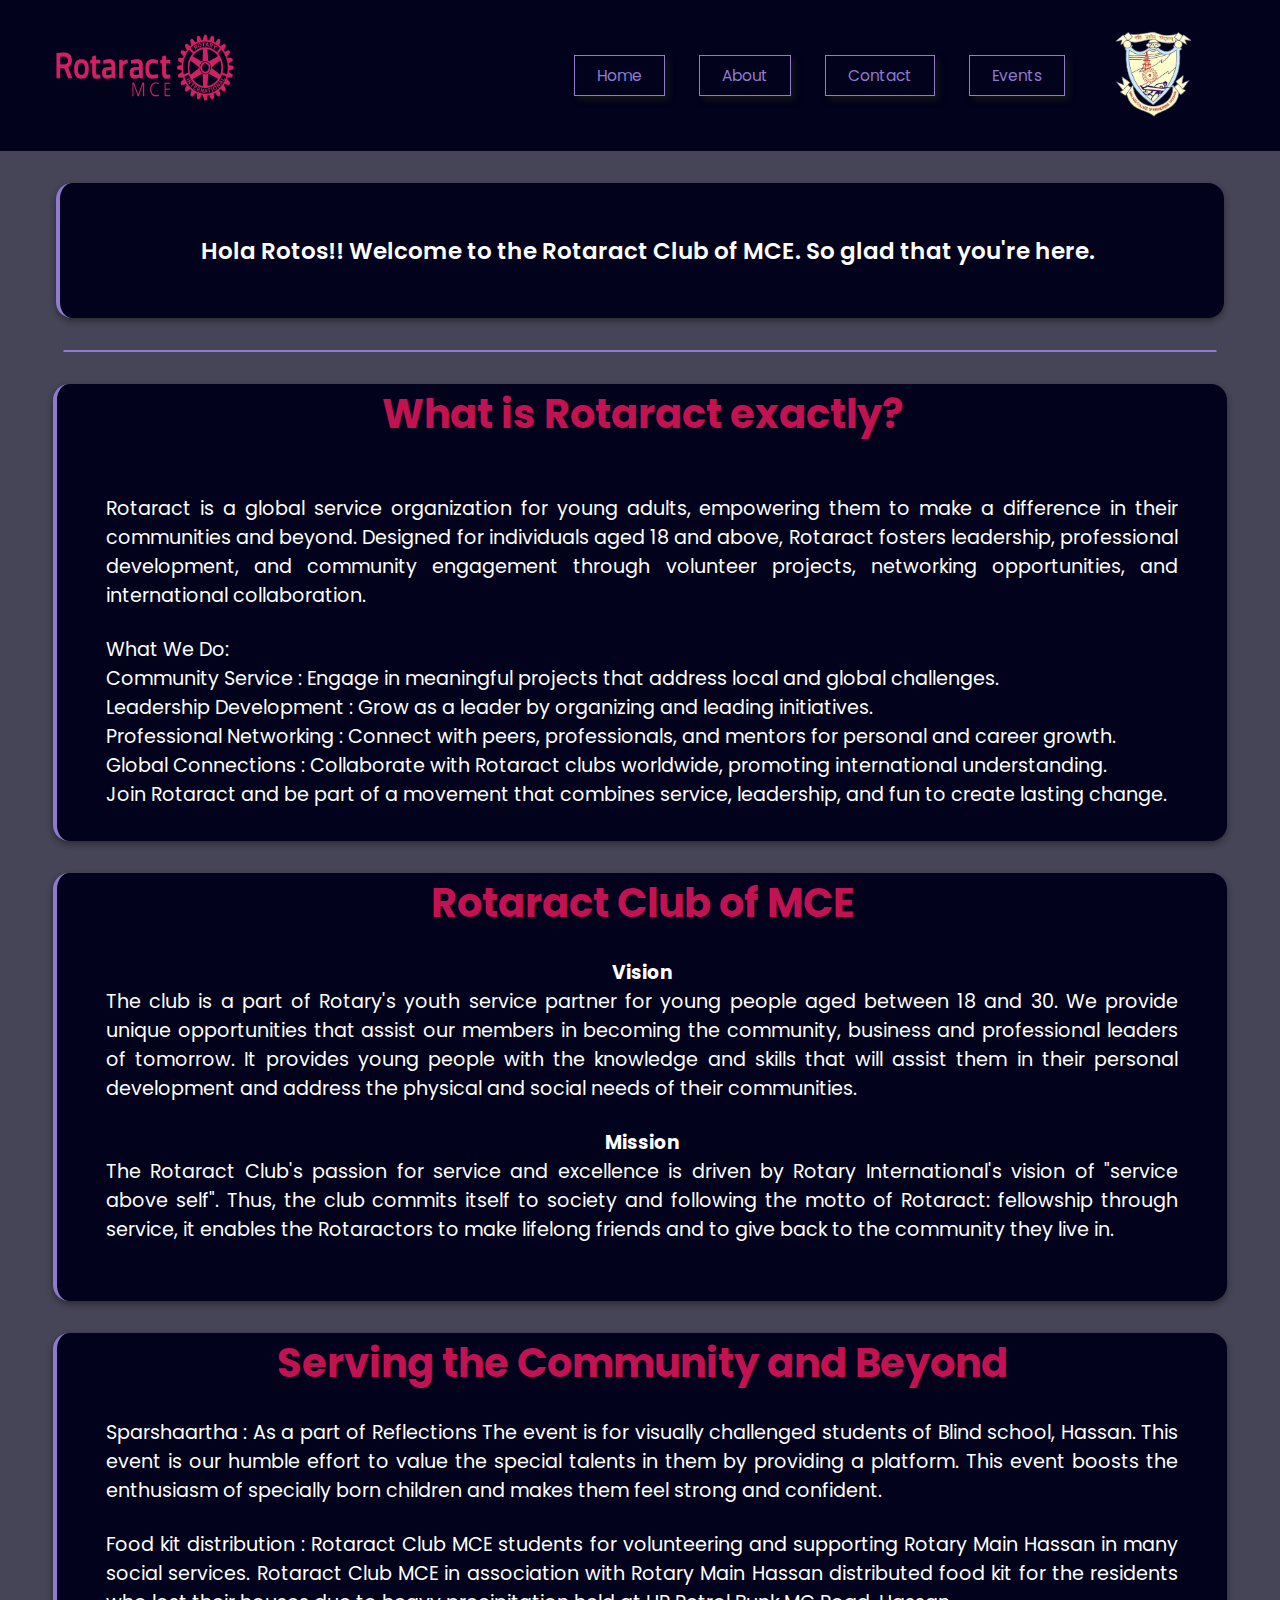
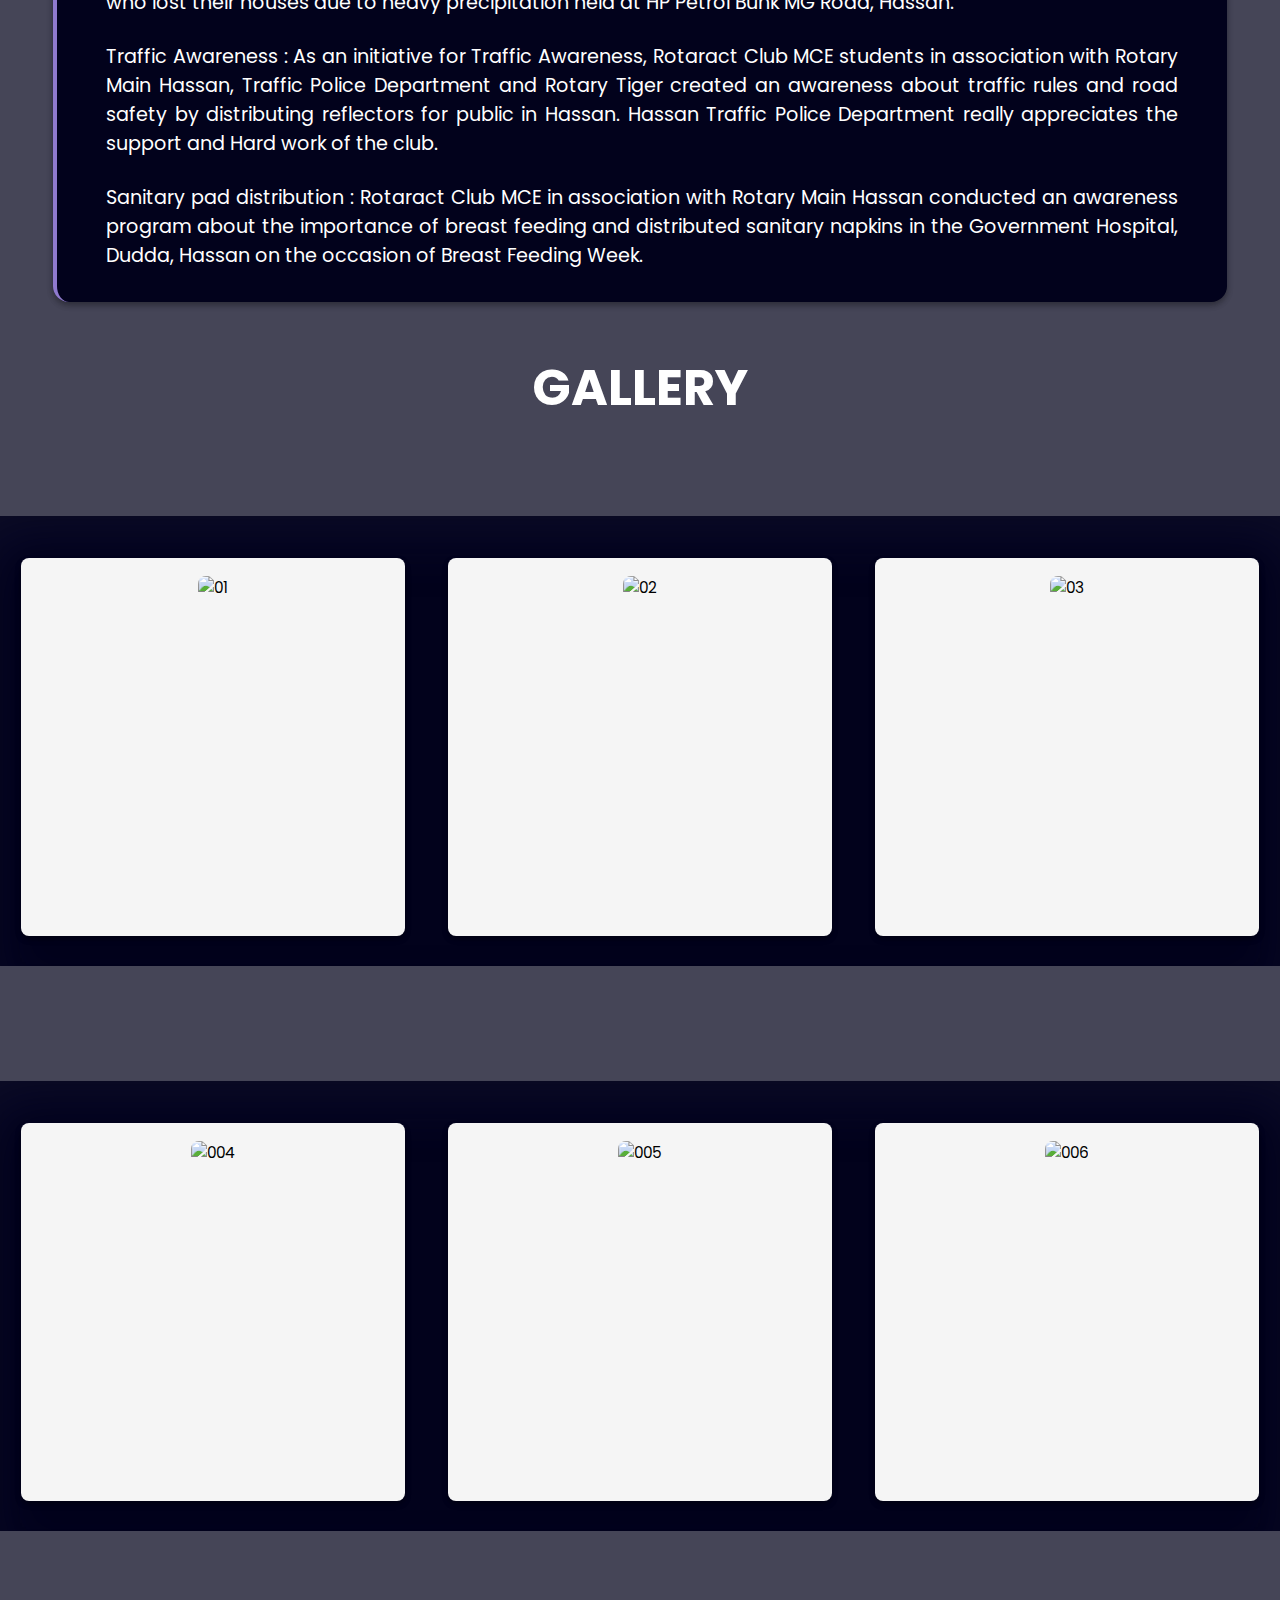
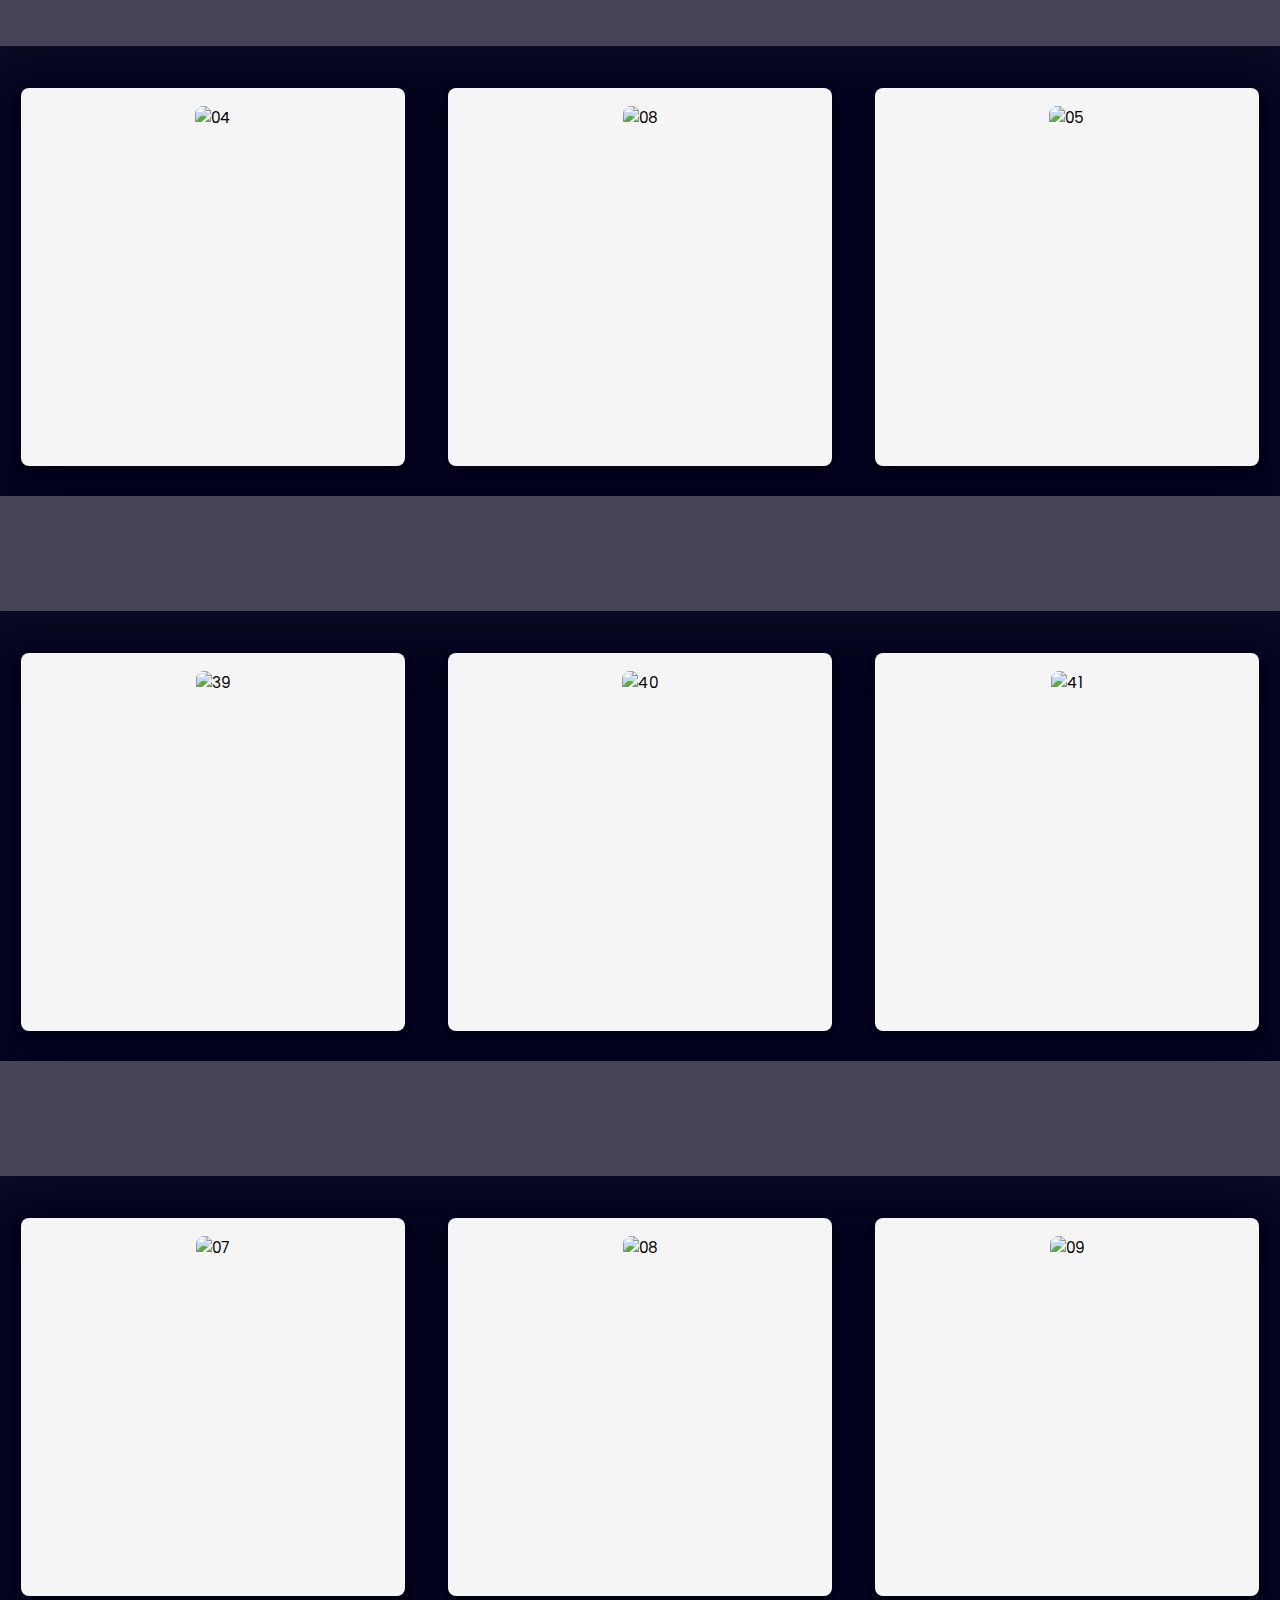
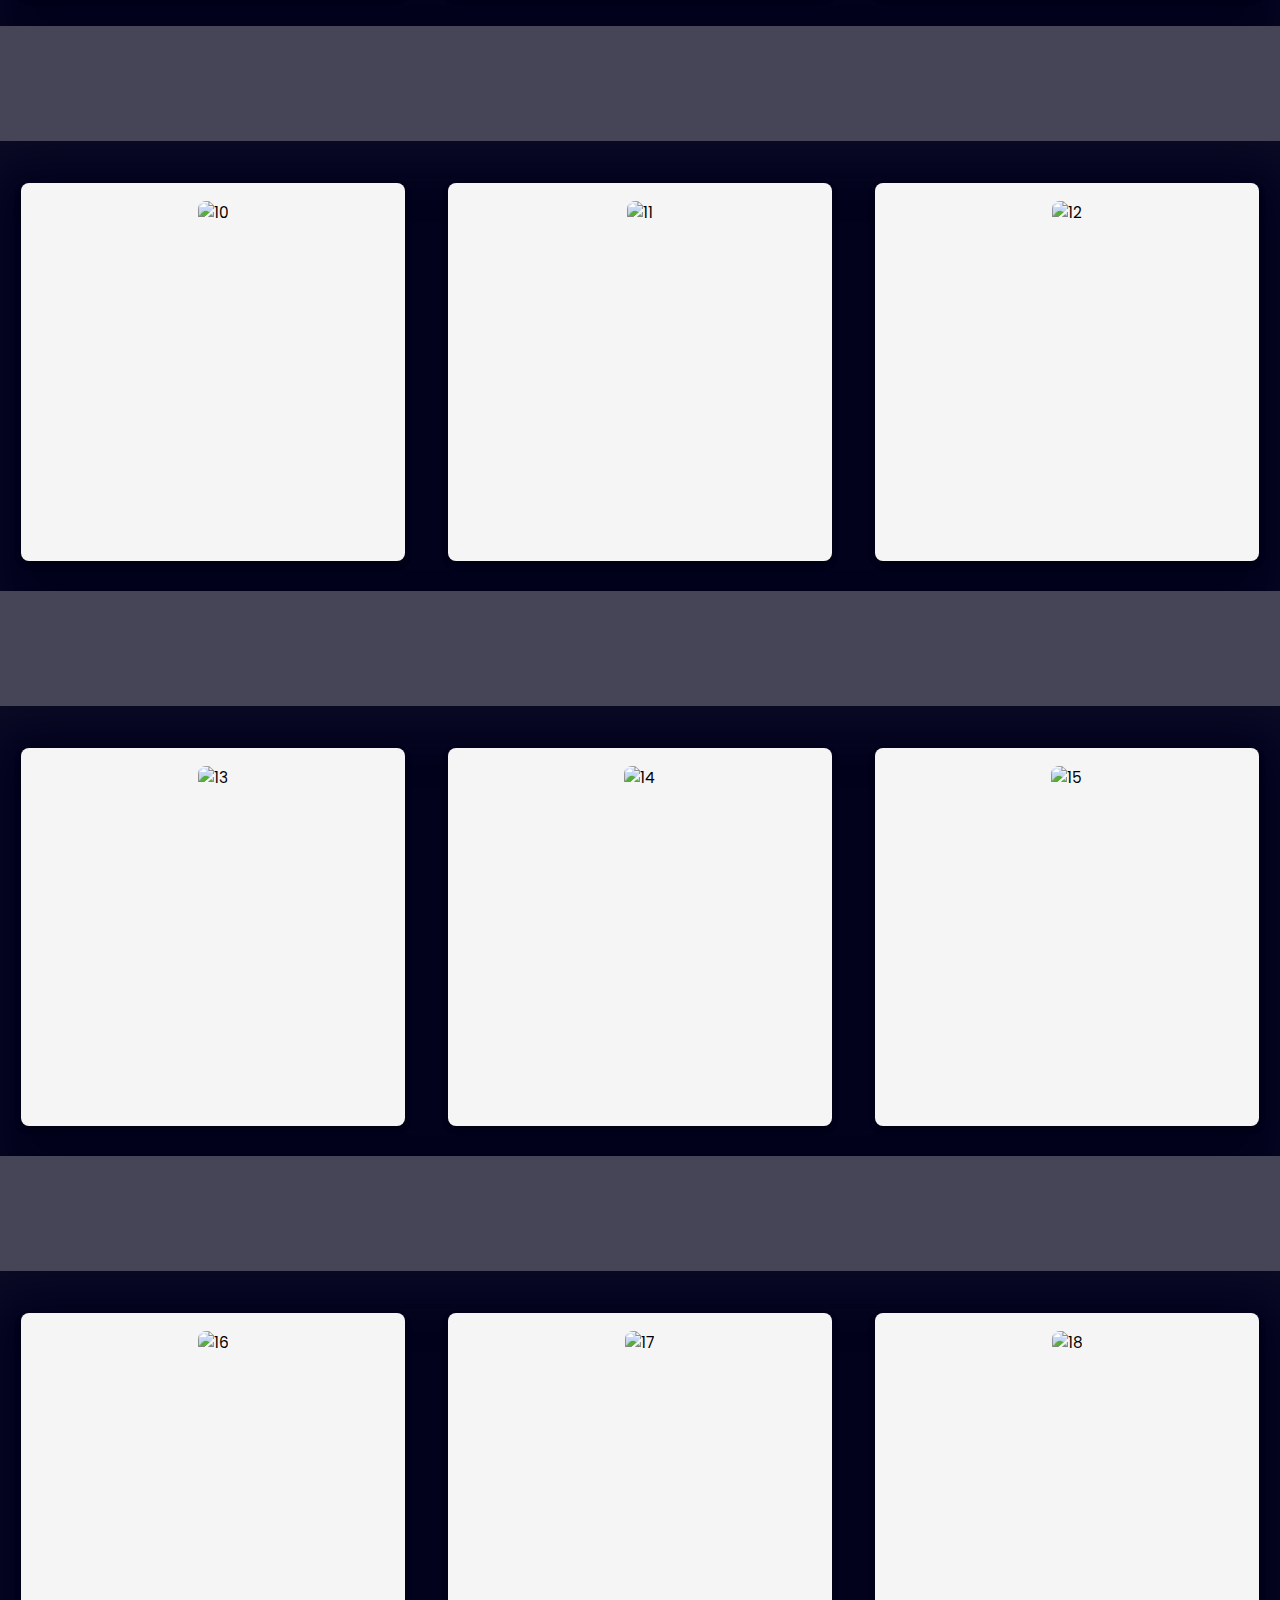
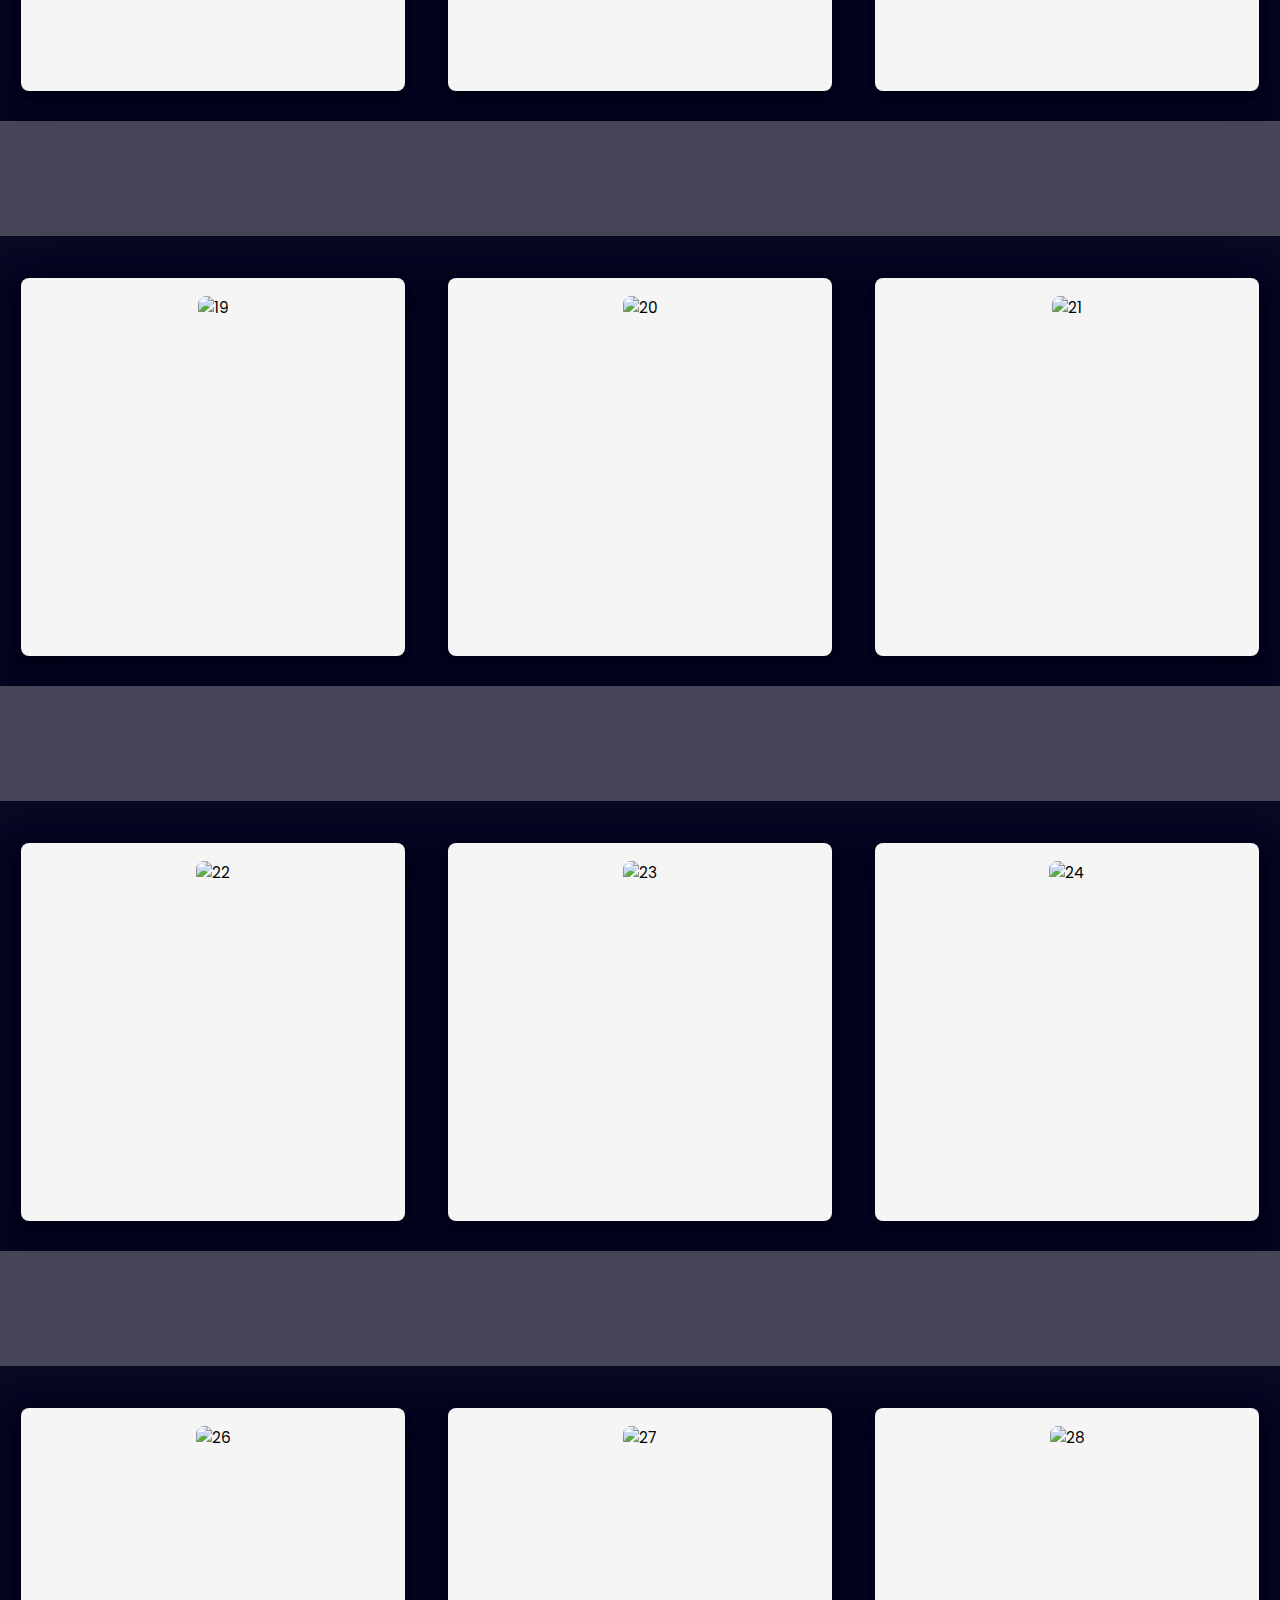
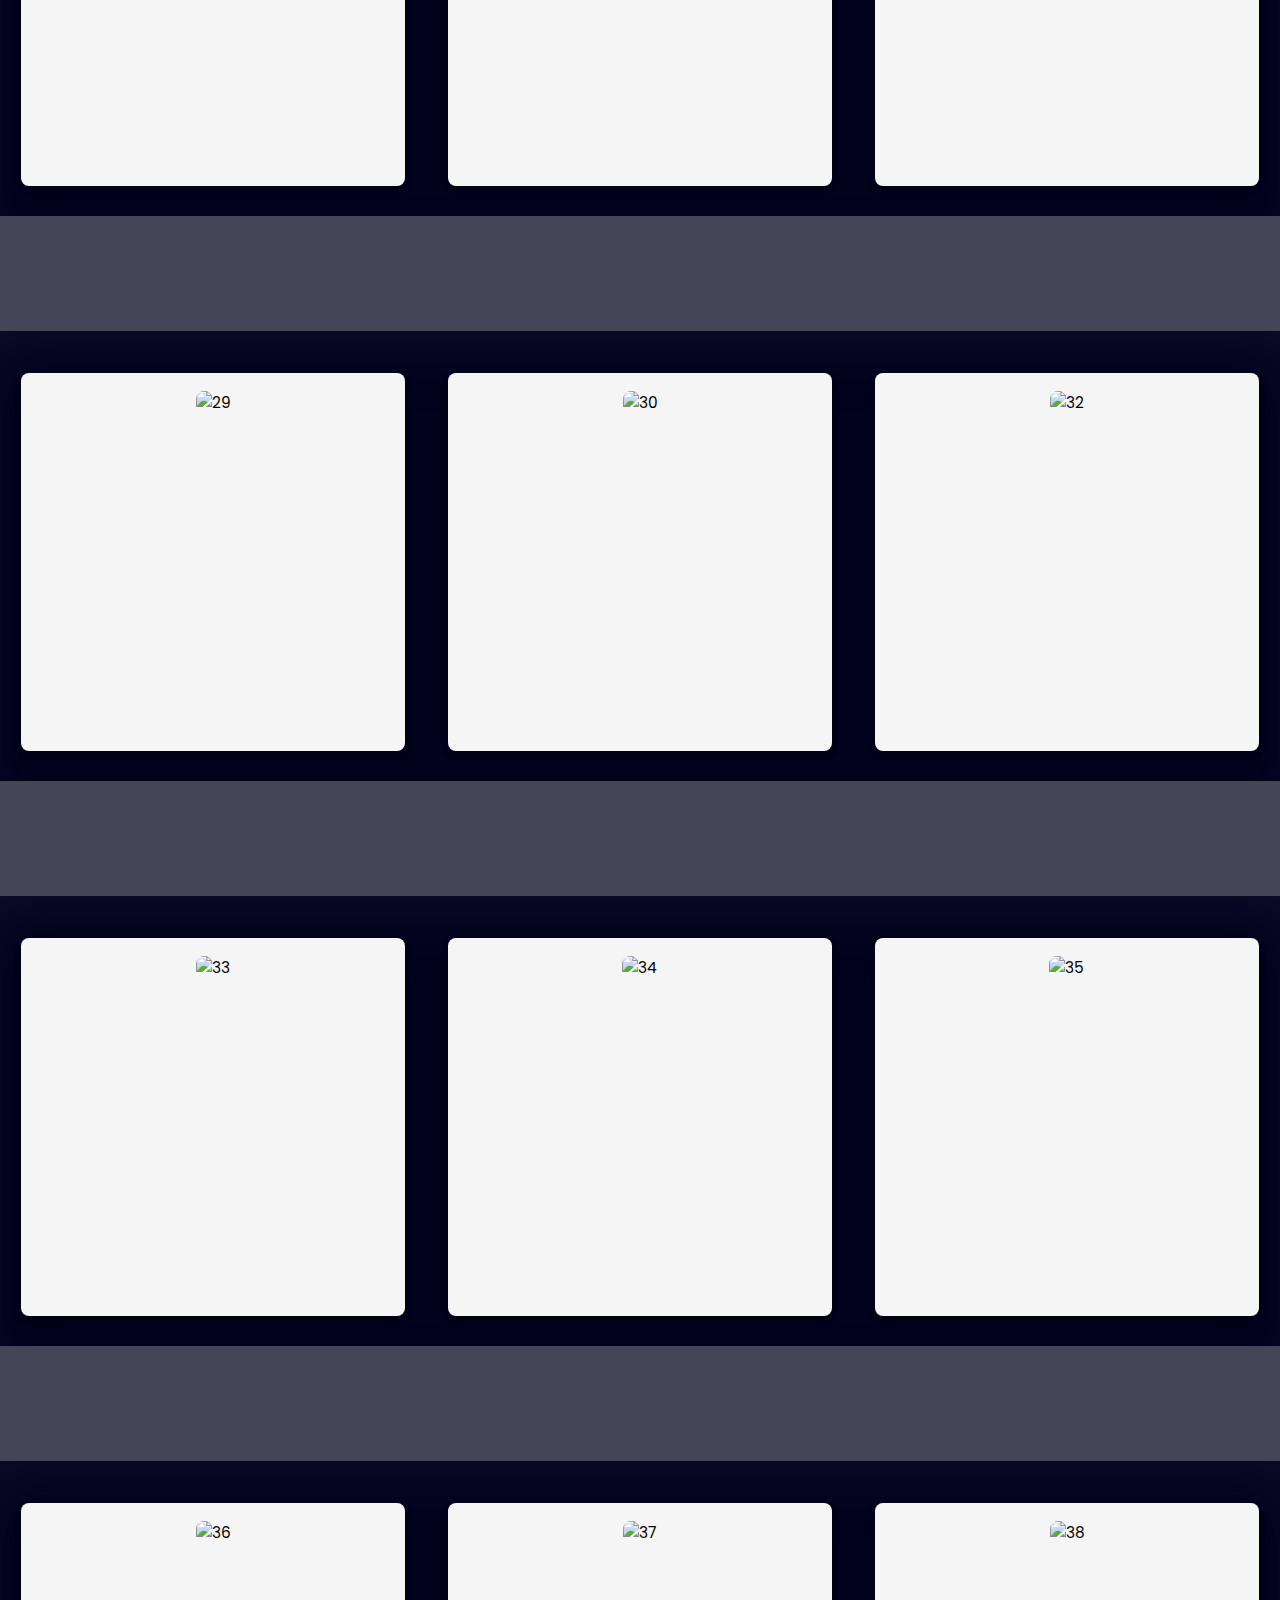
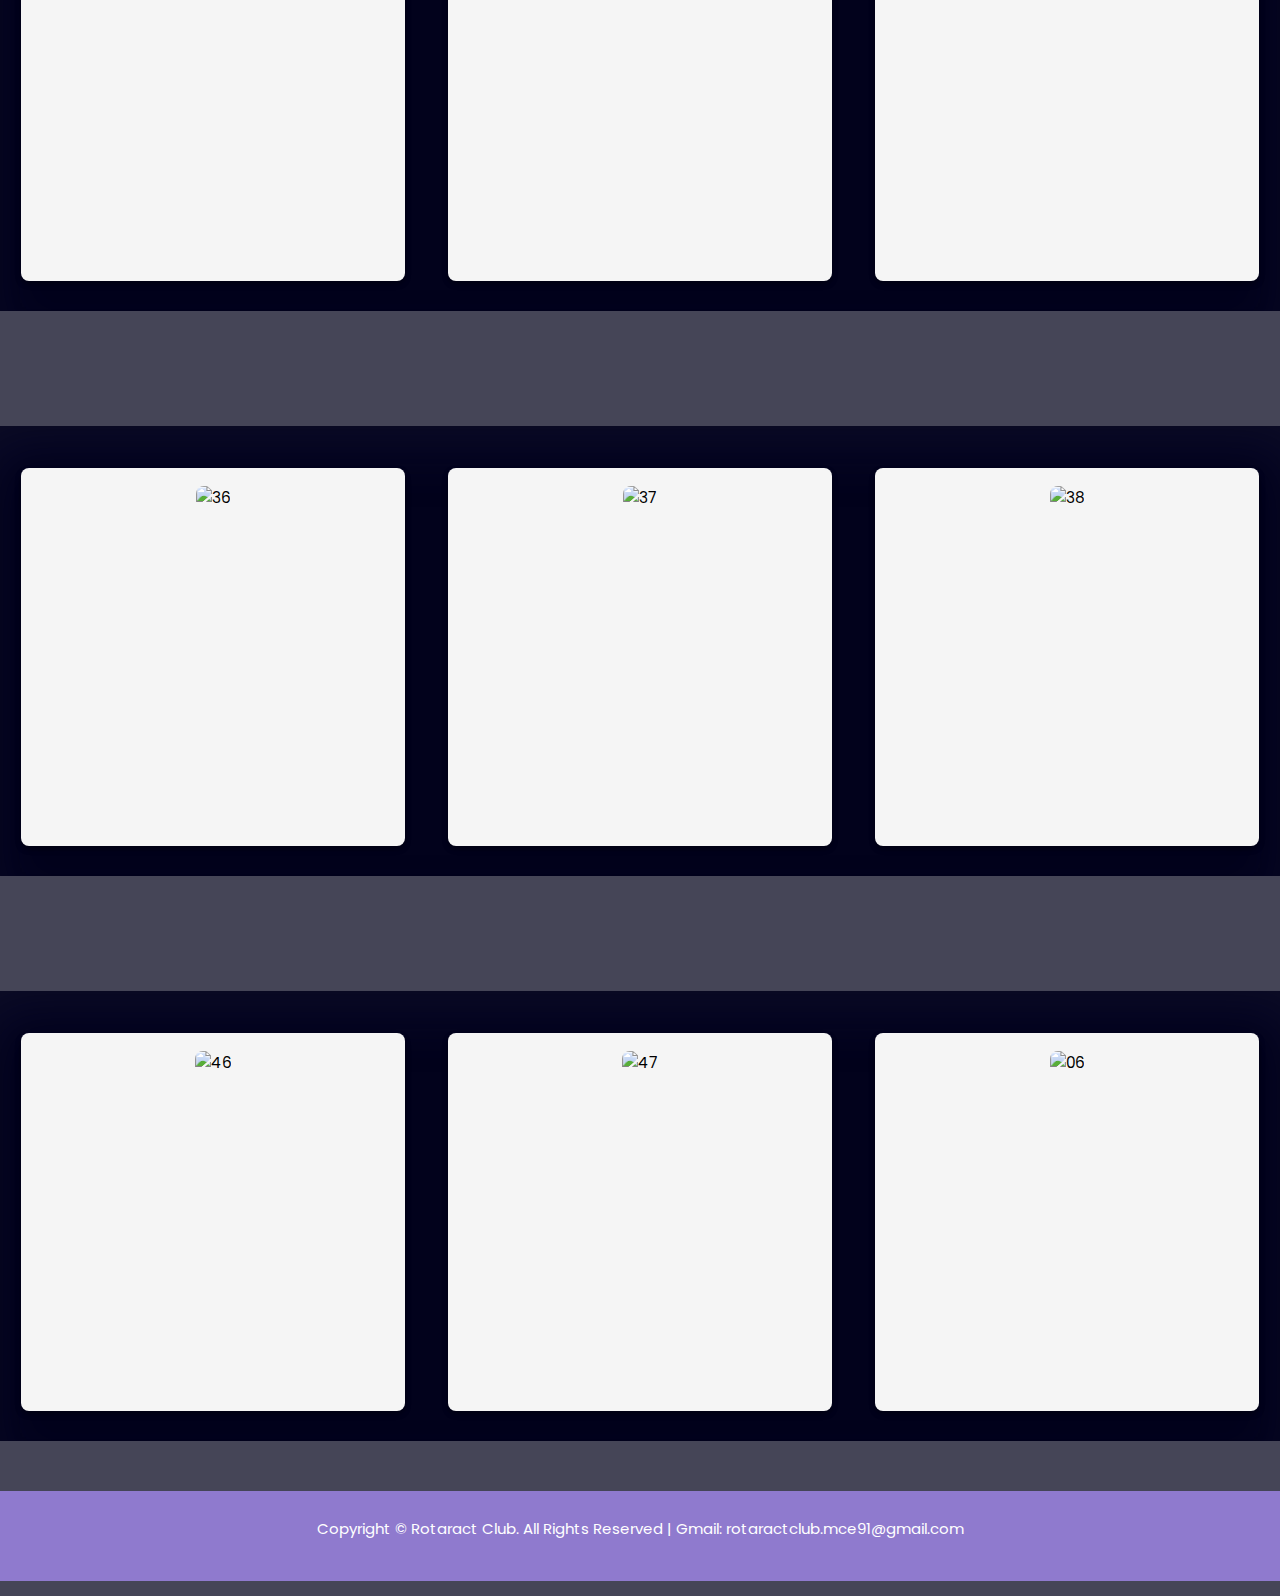
==== aboutus.html @ 3010dc1e "Add files via upload" ====
<!DOCTYPE html>
<html lang="en">

<head>
    <meta charset="UTF-8">
    <meta http-equiv="X-UA-Compatible" content="IE=edge">
    <meta name="viewport" content="width=device-width, initial-scale=1.0">
    <title>About Us</title>
    <link rel="stylesheet" href="gfg.css">

    <link rel="stylesheet" href="https://cdnjs.cloudflare.com/ajax/libs/font-awesome/4.7.0/css/font-awesome.min.css">

    <link href="https://fonts.googleapis.com/css2?family=Mochiy+Pop+P+One&display=swap" rel="stylesheet">

    <link href="https://fonts.googleapis.com/css2?family=Bebas+Neue&family=Mochiy+Pop+P+One&display=swap"
        rel="stylesheet">
    <link href="https://fonts.googleapis.com/css2?family=Poppins:wght@200;300;400;500&display=swap" rel="stylesheet">
    <link href="https://fonts.googleapis.com/css2?family=Bebas+Neue&family=Dosis:wght@500&family=Mochiy+Pop+P+One&display=swap"
        rel="stylesheet">

    <link href="https://fonts.googleapis.com/css2?family=Roboto+Mono:wght@100&family=Supermercado+One&display=swap"
        rel="stylesheet">

</head>

<body>
    <header>

        <div class="container">
            <div class="navbar">
                <div class="logo">
                    <img src="Rotaract.png" alt="Rotaract Club" width="190px" height="100px">
                </div>
                <nav>
                    <ul>
                        <li><a href="index.html">Home</a></li>
                        <li><a href="about.html">About</a></li>
                        <li><a href="contact.html">Contact</a></li>
                        <li><a href="events.html">Events</a></li>
                    </ul>
                </nav>
                <div class="logo">
                    <img src="Mce logo.png" alt="Malnad College of Engineering" width="150px" height="100px">
                </div>
            </div>
    </header>
    <main>
        <div class="about1">
            Hola Rotos!! Welcome to the Rotaract Club of MCE. So glad that you're here.
        </div>
        <hr>
        <div class="about2">
            <h2>What is Rotaract exactly?</h2>
            <br>
            <br>
            <p>Rotaract is a global service organization for young adults, empowering them to make a difference in their communities and beyond. Designed for individuals aged 18 and above, Rotaract fosters leadership, professional development, and community engagement through volunteer projects, networking opportunities, and international collaboration.
            </p>
            <br>
            <p>  What We Do:</p>
            <p>Community Service : Engage in meaningful projects that address local and global challenges.</p>
            <p>    Leadership Development : Grow as a leader by organizing and leading initiatives.</p>
            <p>   Professional Networking : Connect with peers, professionals, and mentors for personal and career growth.</p>
            <p>   Global Connections : Collaborate with Rotaract clubs worldwide, promoting international understanding.</p>
            <p>  Join Rotaract and be part of a movement that combines service, leadership, and fun to create lasting change.</p>
        </div>
        <div class="about2">
            <h2> Rotaract Club of MCE </h2>
            <br>
            <h3>Vision</h3>
            <p>The club is a part of Rotary's youth service partner for young people aged between 18 and
                30. We provide unique opportunities that assist our members in becoming the community,
                business and professional leaders of tomorrow. It provides young people with the knowledge
                and skills that will assist them in their personal development and address the physical and
                social needs of their communities.</p>
            <br>
            <h3>Mission</h3>
            <p>The Rotaract Club's passion for service and excellence is driven by Rotary International's
                vision of "service above self". Thus, the club commits itself to society and following the motto
                of Rotaract: fellowship through service, it enables the Rotaractors to make lifelong friends
                and to give back to the community they live in.</p>    
            <br>
        </div>
        <div class="about2">    
            <h2>Serving the Community and Beyond</h2>
            <br>
            <p>Sparshaartha : As a part of Reflections The event is for visually
                challenged students of Blind school, Hassan. This event is our humble effort
                to value the special talents in them by providing a platform. This event boosts
                the enthusiasm of specially born children and makes them feel strong and
                confident.</p>
                <br>
            <p>Food kit distribution : Rotaract Club MCE
                students for volunteering and supporting Rotary Main Hassan 
                in many social services. Rotaract Club MCE in association with 
                Rotary Main Hassan distributed food kit for the residents who 
                lost their houses due to heavy precipitation held at HP Petrol 
                Bunk MG Road, Hassan.</p>
                <br>
            <p>Traffic Awareness : As an initiative for Traffic Awareness, Rotaract Club 
                MCE students in association with Rotary Main Hassan, Traffic 
                Police Department and Rotary Tiger created an awareness 
                about traffic rules and road safety by distributing reflectors for 
                public in Hassan. Hassan Traffic Police Department really 
                appreciates the support and Hard work of the club.</p>
                <br>
            <p>Sanitary pad distribution : Rotaract Club MCE in association with Rotary Main Hassan conducted an awareness program about the importance of breast 
                feeding and distributed sanitary napkins in the Government Hospital, 
                Dudda, Hassan on the occasion of Breast Feeding Week.</p>
        </div>
        <h1 class="team">GALLERY</h1>

        <div class="container-1">
            <div class="flexbox1">
                <img id="pic" src="photos/01.jpg" alt="01">
                <br>
            </div>
            <br>
            <div class="flexbox1">
                <img id="pic" src="photos/02.jpg" alt="02">
                <br>
            </div>
            <br>
            <div class="flexbox1">
                <img id="pic" src="photos/03.JPG" alt="03">
                <br>
            </div>
            <br>
        </div>
        <br>
        <div class="container-1">
            <div class="flexbox1">
                <img id="pic" src="photos/005.jpg" alt="004">
                <br>
            </div>
            <br>
            <div class="flexbox1">
                <img id="pic" src="photos/004.jpg" alt="005">
                <br>
            </div>
            <br>
            <div class="flexbox1">
                <img id="pic" src="photos/006.png" alt="006">
                <br>
            </div>
            <br>
        </div>
        <br>
        <div class="container-1">
            <div class="flexbox1">
                <img id="pic" src="photos/04.JPG" alt="04">
                <br>
            </div>
            <br>
            <div class="flexbox1">
                <img id="pic" src="photos/008.jpeg" alt="08">
                <br>
            </div>
            <br>
            <div class="flexbox1">
                <img id="pic" src="photos/05.JPG" alt="05">
                <br>
            </div>
            <br>
        </div>
        <br>
        <div class="container-1">
            <div class="flexbox1">
                <img id="pic" src="photos/39.jpeg" alt="39">
                <br>
            </div>
            <br>
            <div class="flexbox1">
                <img id="pic" src="photos/40.jpeg" alt="40">
                <br>
            </div>
            <br>
            <div class="flexbox1">
                <img id="pic" src="photos/41.jpeg" alt="41">
                <br>
            </div>
            <br>
        </div>
        <br>
        <div class="container-1">
            <div class="flexbox1">
                <img id="pic" src="photos/07.JPG" alt="07">
                <br>
            </div>
            <br>
            <div class="flexbox1">
                <img id="pic" src="photos/08.JPG" alt="08">
                <br>
            </div>
            <br>
            <div class="flexbox1">
                <img id="pic" src="photos/09.JPG" alt="09">
                <br>
            </div>
            <br>
        </div>
        <br>
        <div class="container-1">
            <div class="flexbox1">
                <img id="pic" src="photos/10.JPG" alt="10">
                <br>
            </div>
            <br>
            <div class="flexbox1">
                <img id="pic" src="photos/11.JPG" alt="11">
                <br>
            </div>
            <br>
            <div class="flexbox1">
                <img id="pic" src="photos/12.JPG" alt="12">
                <br>
            </div>
            <br>
        </div>
        <br>
        <div class="container-1">
            <div class="flexbox1">
                <img id="pic" src="photos/13.JPG" alt="13">
                <br>
            </div>
            <br>
            <div class="flexbox1">
                <img id="pic" src="photos/14.JPG" alt="14">
                <br>
            </div>
            <br>
            <div class="flexbox1">
                <img id="pic" src="photos/15.JPG" alt="15">
                <br>
            </div>
            <br>
        </div>
        <br>
        <div class="container-1">
            <div class="flexbox1">
                <img id="pic" src="photos/16.JPG" alt="16">
                <br>
            </div>
            <br>
            <div class="flexbox1">
                <img id="pic" src="photos/17.JPG" alt="17">
                <br>
            </div>
            <br>
            <div class="flexbox1">
                <img id="pic" src="photos/18.JPG" alt="18">
                <br>
            </div>
            <br>
        </div>
        <br>
        <div class="container-1">
            <div class="flexbox1">
                <img id="pic" src="photos/19.JPG" alt="19">
                <br>
            </div>
            <br>
            <div class="flexbox1">
                <img id="pic" src="photos/20.JPG" alt="20">
                <br>
            </div>
            <br>
            <div class="flexbox1">
                <img id="pic" src="photos/21.JPG" alt="21">
                <br>
            </div>
            <br>
        </div>
        <br>
        <div class="container-1">
            <div class="flexbox1">
                <img id="pic" src="photos/22.JPG" alt="22">
                <br>
            </div>
            <br>
            <div class="flexbox1">
                <img id="pic" src="photos/23.jpg" alt="23">
                <br>
            </div>
            <br>
            <div class="flexbox1">
                <img id="pic" src="photos/24.JPG" alt="24">
                <br>
            </div>
            <br>
        </div>
        <br>
        <div class="container-1">
            <div class="flexbox1">
                <img id="pic" src="photos/26.jpg" alt="26">
                <br>
            </div>
            <br>
            <div class="flexbox1">
                <img id="pic" src="photos/27.jpg" alt="27">
                <br>
            </div>
            <br>
            <div class="flexbox1">
                <img id="pic" src="photos/28.JPG" alt="28">
                <br>
            </div>
            <br>
        </div>
        <br>
        <div class="container-1">
            <div class="flexbox1">
                <img id="pic" src="photos/29.jpeg" alt="29">
                <br>
            </div>
            <br>
            <div class="flexbox1">
                <img id="pic" src="photos/30.jpg" alt="30">
                <br>
            </div>
            <br>
            <div class="flexbox1">
                <img id="pic" src="photos/32.png" alt="32">
                <br>
            </div>
            <br>
        </div>
        <br>
        <div class="container-1">
            <div class="flexbox1">
                <img id="pic" src="photos/33.png" alt="33">
                <br>
            </div>
            <br>
            <div class="flexbox1">
                <img id="pic" src="photos/34.png" alt="34">
                <br>
            </div>
            <br>
            <div class="flexbox1">
                <img id="pic" src="photos/35.png" alt="35">
                <br>
            </div>
            <br>
        </div>
        <br>
        <div class="container-1">
            <div class="flexbox1">
                <img id="pic" src="photos/36.png" alt="36">
                <br>
            </div>
            <br>
            <div class="flexbox1">
                <img id="pic" src="photos/37.JPG" alt="37">
                <br>
            </div>
            <br>
            <div class="flexbox1">
                <img id="pic" src="photos/38.JPG" alt="38">
                <br>
            </div>
            <br>
        </div>
        <br>
        <div class="container-1">
            <div class="flexbox1">
                <img id="pic" src="photos/43.jpeg" alt="36">
                <br>
            </div>
            <br>
            <div class="flexbox1">
                <img id="pic" src="photos/44.jpg" alt="37">
                <br>
            </div>
            <br>
            <div class="flexbox1">
                <img id="pic" src="photos/45.jpeg" alt="38">
                <br>
            </div>
            <br>
        </div>
        <br>
        <div class="container-1">
            <div class="flexbox1">
                <img id="pic" src="photos/46.jpeg" alt="46">
                <br>
            </div>
            <br>
            <div class="flexbox1">
                <img id="pic" src="photos/047.jpeg" alt="47">
                <br>
            </div>
            <br>
            <div class="flexbox1">
                <img id="pic" src="photos/06.png" alt="06">
                <br>
            </div>
            <br>
        </div>
        <br>
    </main>
    <br>
    <footer>
        <div class="footer1">
            <p class="footpara">Copyright &copy; Rotaract Club. All Rights Reserved | Gmail: rotaractclub.mce91@gmail.com </p>
            <br>
        </div>
    </footer>
</body>
</html>
---- gfg.css ----
*{
    margin: 0;
    padding: 0;
    font-family: 'Poppins',sans-serif;
}

body{
    background-color: #2c2c41e1;
}

.header{
    min-height: 100vh;
    width: 100%;
    background:#21212ce1;
    position: relative;
}
.navbar{
    display: flex;
    padding: 20px 50px;
    align-items: center;
    background: #02021c;
}
nav{
    flex: 1;
    text-align: right;
}
.logo img{
    transition: 0.8s ease-in-out;
    margin-top: 4px;
    cursor: pointer;
}
.logo img:hover{
    transform: scale(1.12) rotate(360deg);
}
nav ul{
    display: inline-block;
    list-style-type: none;
}
nav ul li{
    display: inline-block;
    border: 1px solid #8f7ace;
    padding: 7px 22px;
    margin: 10px 15px;
    box-shadow: 4px 4px 5.5px #131417;
    transition: 0.3s;
    cursor: pointer;
}
a{
    text-decoration: none;
    color: #8f7ace;
    font-size: 15.5px;
    font-family: 'Poppins', sans-serif;
    cursor: pointer;
}
nav ul li:hover a{
    color: #ffffff;
}
nav ul li:hover{
    background: #c4197a;
    border: 1px solid #8f7ace;
    transform: translate(-6px,-6px);
}

  .about1{
      width: 90%;
      height: 15vh;
      margin: auto;
      background-color: #02021c;
      box-shadow: rgba(0, 0, 0, 0.16) 0px 3px 6px, rgba(0, 0, 0, 0.23) 0px 3px 6px;
      border-radius: 1rem;
      margin-top: 2rem;
      font-family: 'Poppins', sans-serif;
      font-weight: 600;
      color: #ffffff;
      display: flex;
      align-items: center;
      justify-content: center;
      font-size: 1.8vw;
      padding-left: 1vw;
      border-left: 0.3rem solid #8f7ace;
  }
  .about1:hover{
    transition: transform .2s ease;
    box-shadow: rgba(0, 0, 0, 0.3) 0px 19px 38px, rgba(0, 0, 0, 0.22) 0px 15px 12px;
  }
  hr{
      width: 90%;
      margin: auto;
      margin-top: 2rem;
      border: 1.5px solid #8f7ace;
      border-radius: 1em;
  }
.about2{
    width: 90%;
    height: 80%;
    margin: auto;
    margin-top: 2rem;
    padding-left: 1vh;
    padding-right: 1vh;
    color: white;
    text-align: center;
    background-color: #02021c;
    box-shadow: rgba(0, 0, 0, 0.16) 0px 3px 6px, rgba(0, 0, 0, 0.23) 0px 3px 6px;
    border-radius: 1rem;
    border-left: 0.3rem solid #8f7ace;
    padding-bottom: 2rem;
}

.about2 h2{
    font-family: 'Poppins',sans-serif;
    color: #c21252;
    font-size: 40px;
}

.about2 p{
    
    font-family: 'Poppins', sans-serif;
    font-size: 1.2em;
    text-align: justify;
    padding-left: 40px;
    padding-right: 40px;
}
.about2:hover{
    transition: transform .2s ease;
    box-shadow: rgba(0, 0, 0, 0.3) 0px 19px 38px, rgba(0, 0, 0, 0.22) 0px 15px 12px
}

.team{
    font-family: 'Poppins',sans-serif;
    text-align: center;
    color: white;
    margin-top: 3rem;
    font-size: 50px;
}
.flexbox1{
    margin-top: -50px;
}
.flexbox1 h2{
    font-family:'Poppins',sans-serif;
    font-size: 23px;
}
@media(min-width: 768px) {
    .container-1 {
        display: flex;
        flex-direction: column;
        flex-wrap: wrap;
        -ms-flex-align: center;
        justify-content: center;
        justify-content: space-around;
        align-items: center;
        width: 100%;
        margin: auto;
        margin-top: 10vh;
        padding-top: 10vh;
        padding-bottom: 0vh;
        height: 40vh;
        background-color: #02021c;
        box-shadow: rgba(50, 50, 93, 0.25) 0px 30px 60px -12px inset, rgba(0, 0, 0, 0.3) 0px 18px 36px -18px inset;
    }
}

.flexbox1 {
    padding-top: 2vh;
    padding-left: 0vh;
    padding-right: 0vh;
    background-color: whitesmoke;
    color: black;
    font-size: 1.2vw;
    border-radius: 0.5rem;
    height: 40vh;
    line-height-step: 0.5vh;
    width: 30vw;
    transition: .2s ease;
    text-align: center;
    box-shadow: rgba(0, 0, 0, 0.16) 0px 3px 6px, rgba(0, 0, 0, 0.23) 0px 3px 6px;
}

.flexbox1:hover {
    transform: scale(1.45);
    box-shadow: rgba(0, 0, 0, 0.3) 0px 19px 38px, rgba(0, 0, 0, 0.22) 0px 15px 12px;
}

#pic{
    width: 30vw;
    height: 40vh;
    border-radius: 0.5rem;
}

.footer1 {
    background-color: #8f7ace;
    color: white;
    height: 10vh;
    margin: 0px;
    line-height: 5vh;
    text-align: center;
}
.footer1 p{
    padding-top: 15px;
    font-size: 15px;
}
.button {
    border-radius: 0.5rem;
    background-color: #8f7ace;
    border: none;
    color: #FFFFFF;
    text-align: center;
    font-size: 1vw;
    padding: 1vh;
    width: 55%;
    transition: all 0.5s;
    cursor: pointer;
    margin: auto;
    margin-bottom: 10vh;
  }
  
  .button span {
    cursor: pointer;
    display: inline-block;
    position: relative;
    transition: 0.5s;
  }
  
  .button span:after {
    content: '\00bb';
    position: absolute;
    opacity: 0;
    top: 0;
    right: -5%;
    transition: 0.5s;
  }
  
  .button:hover span {
    padding-right: 1.5rem;
  }
  
  .button:hover span:after {
    opacity: 1;
    right: 0;
  }
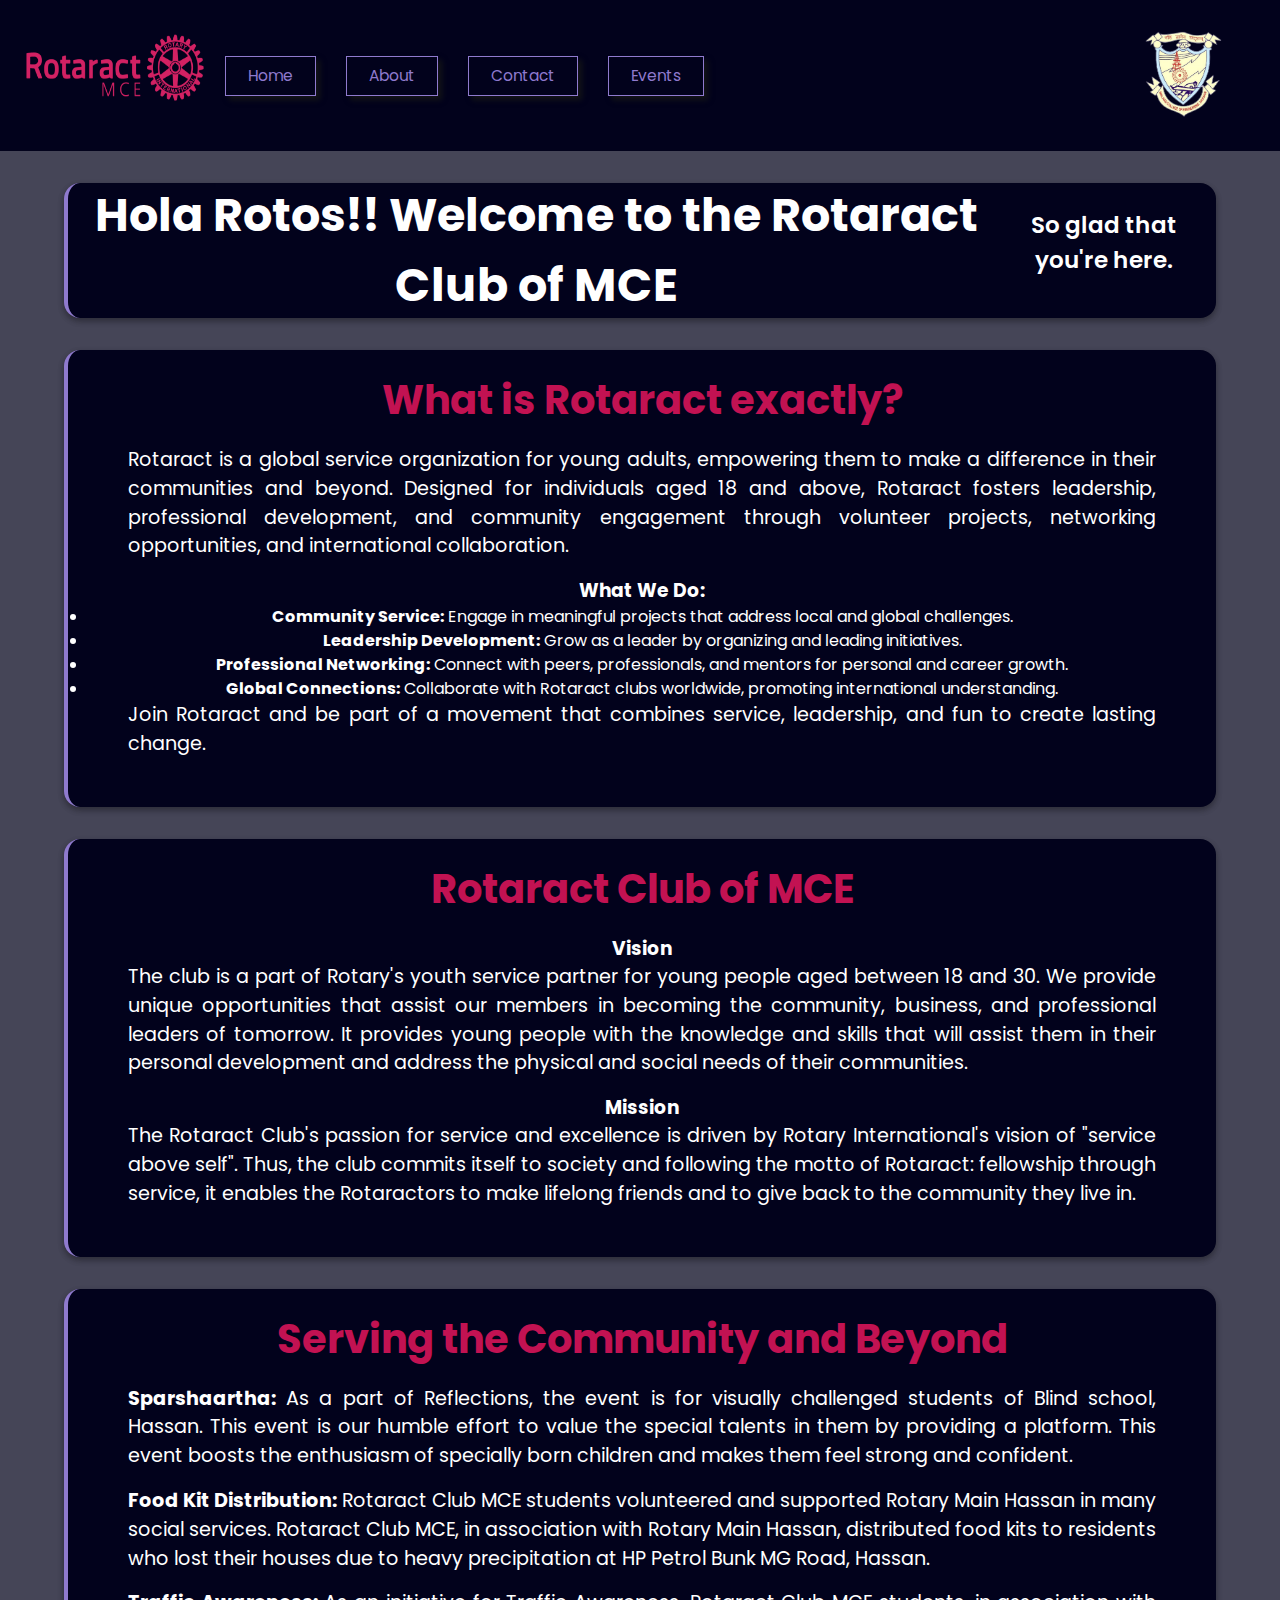
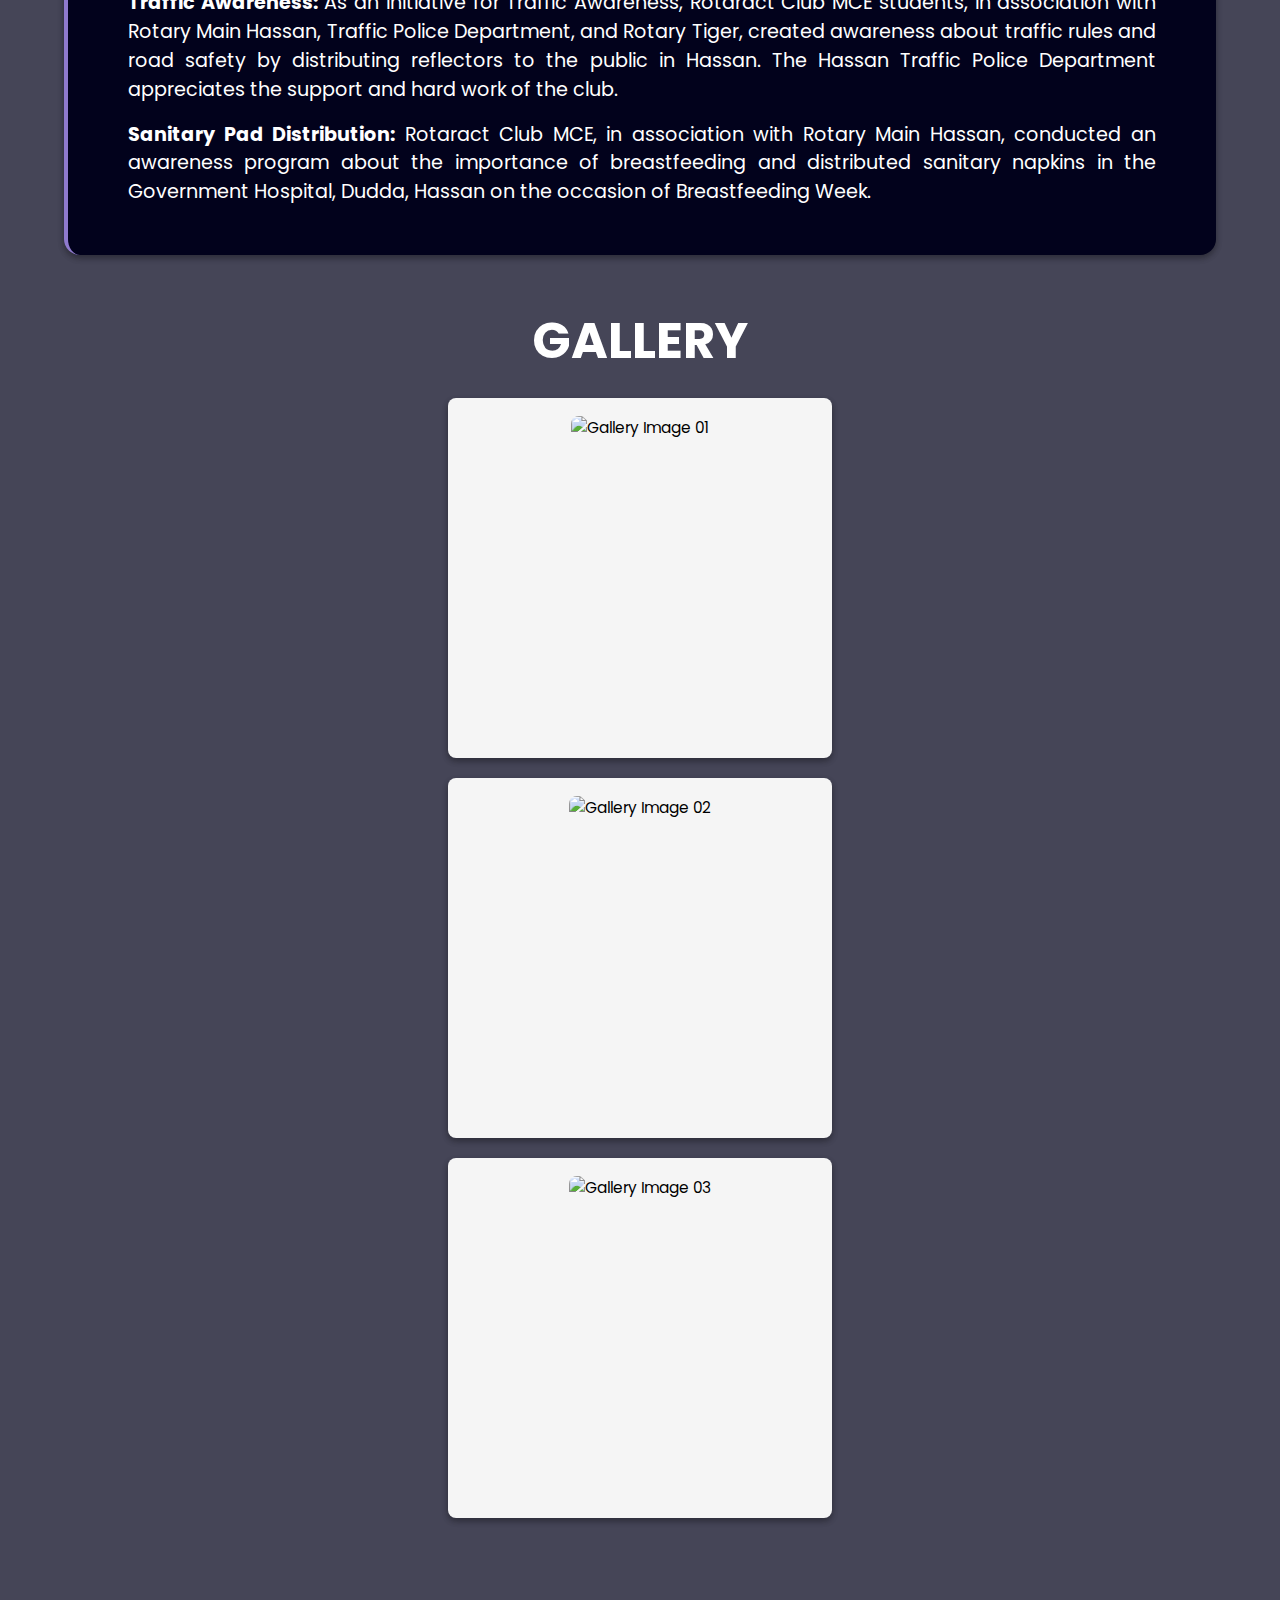
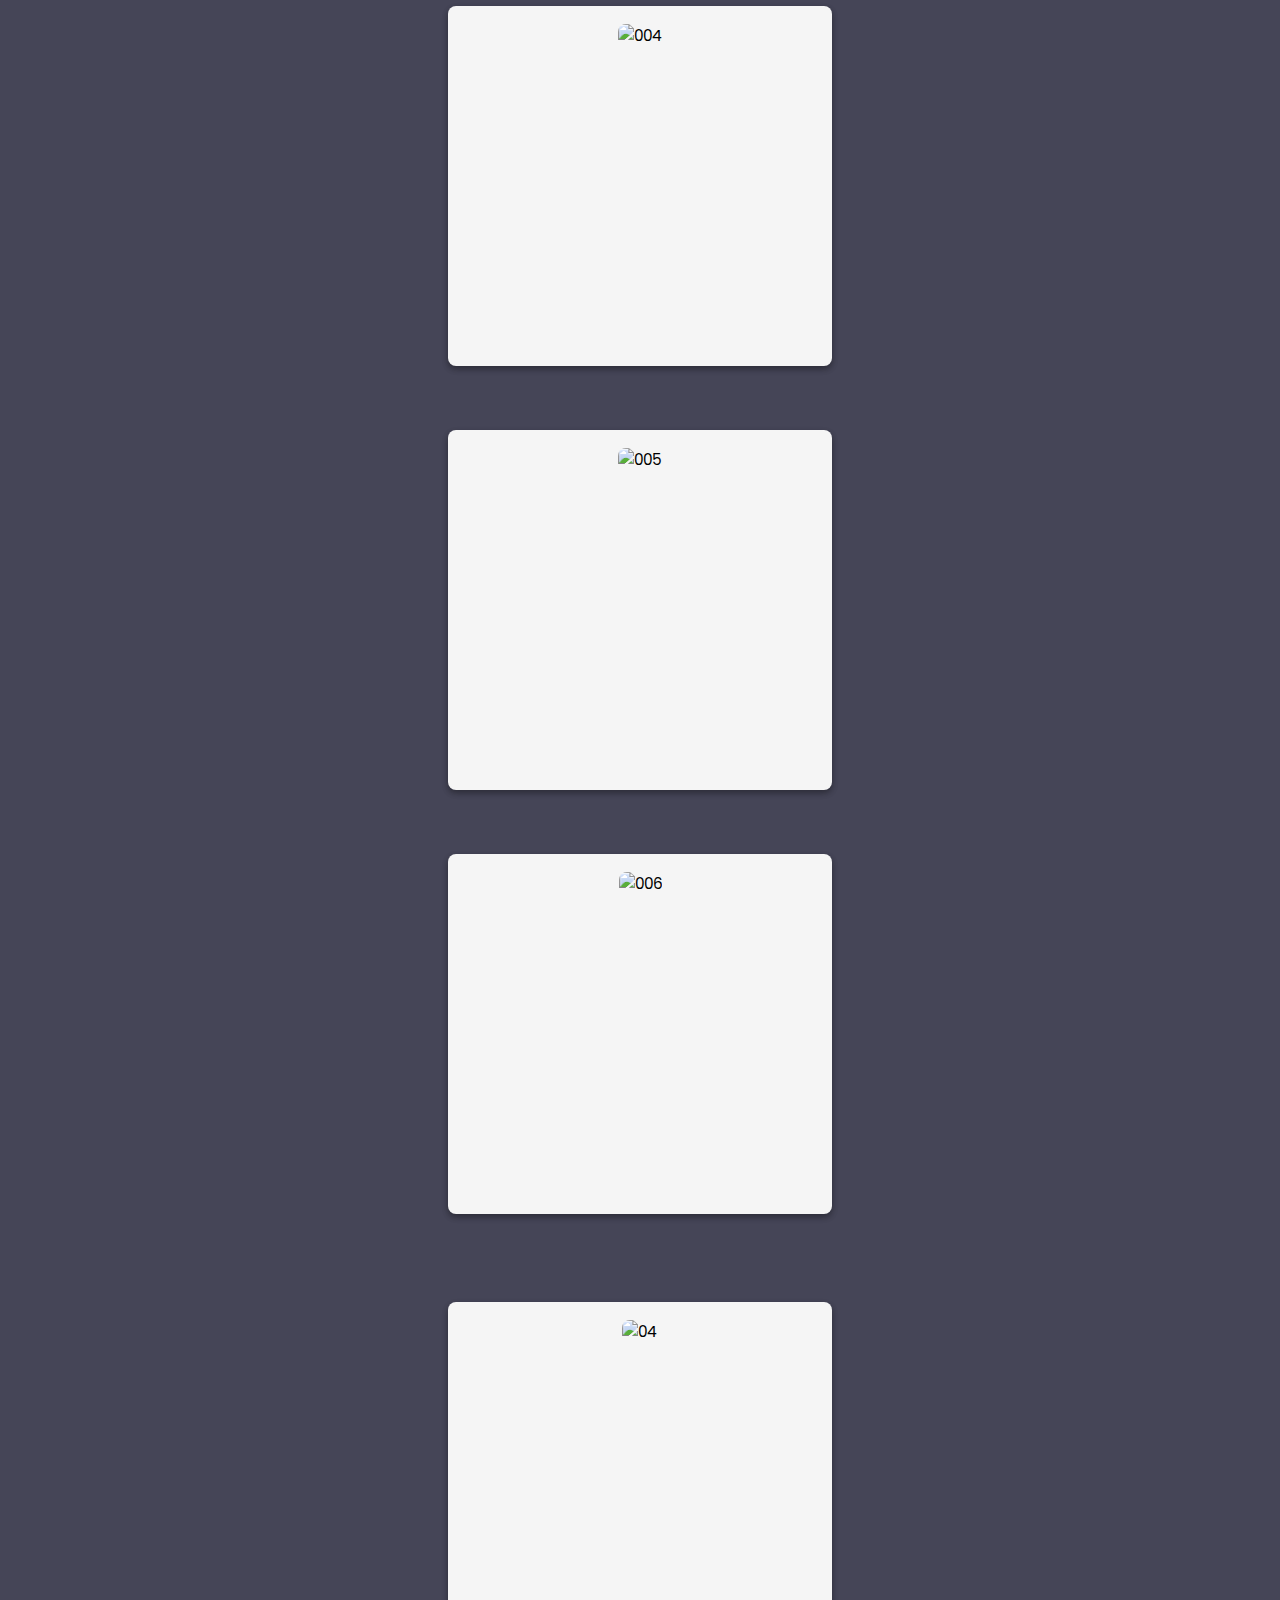
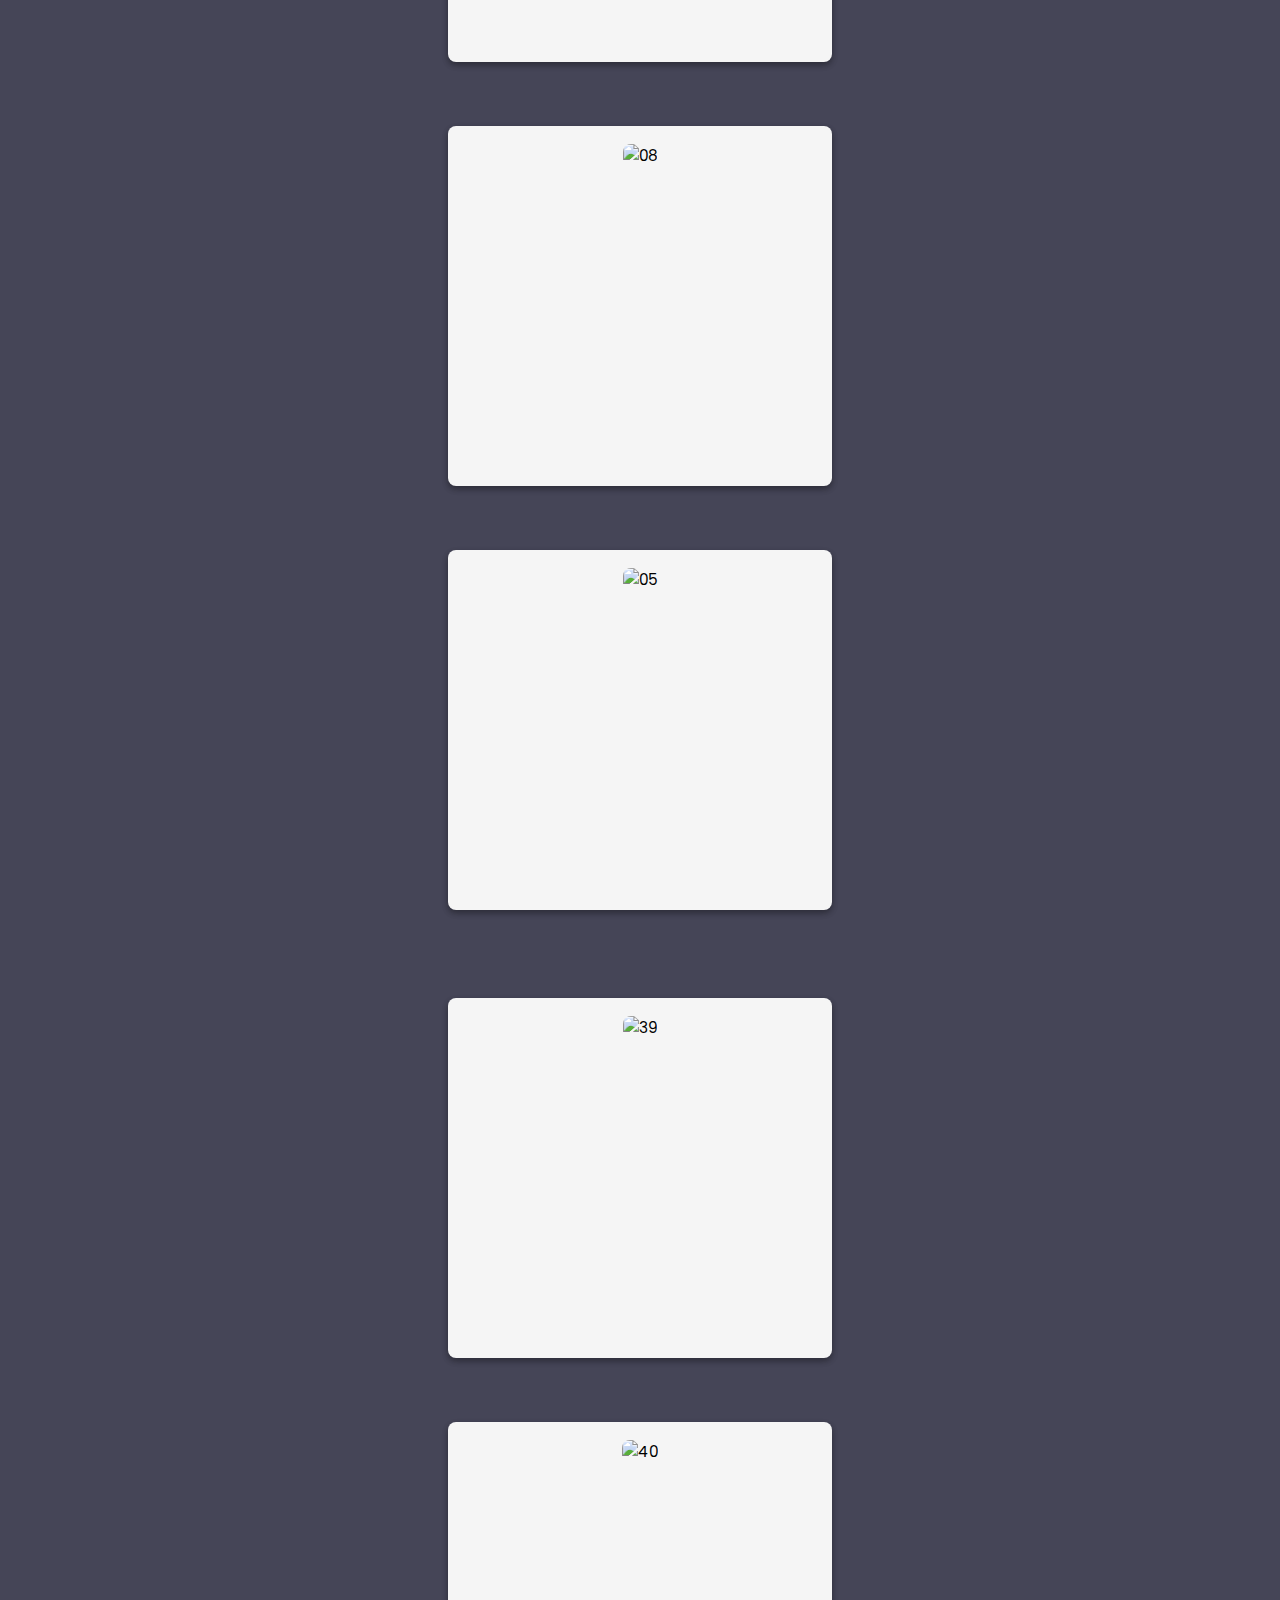
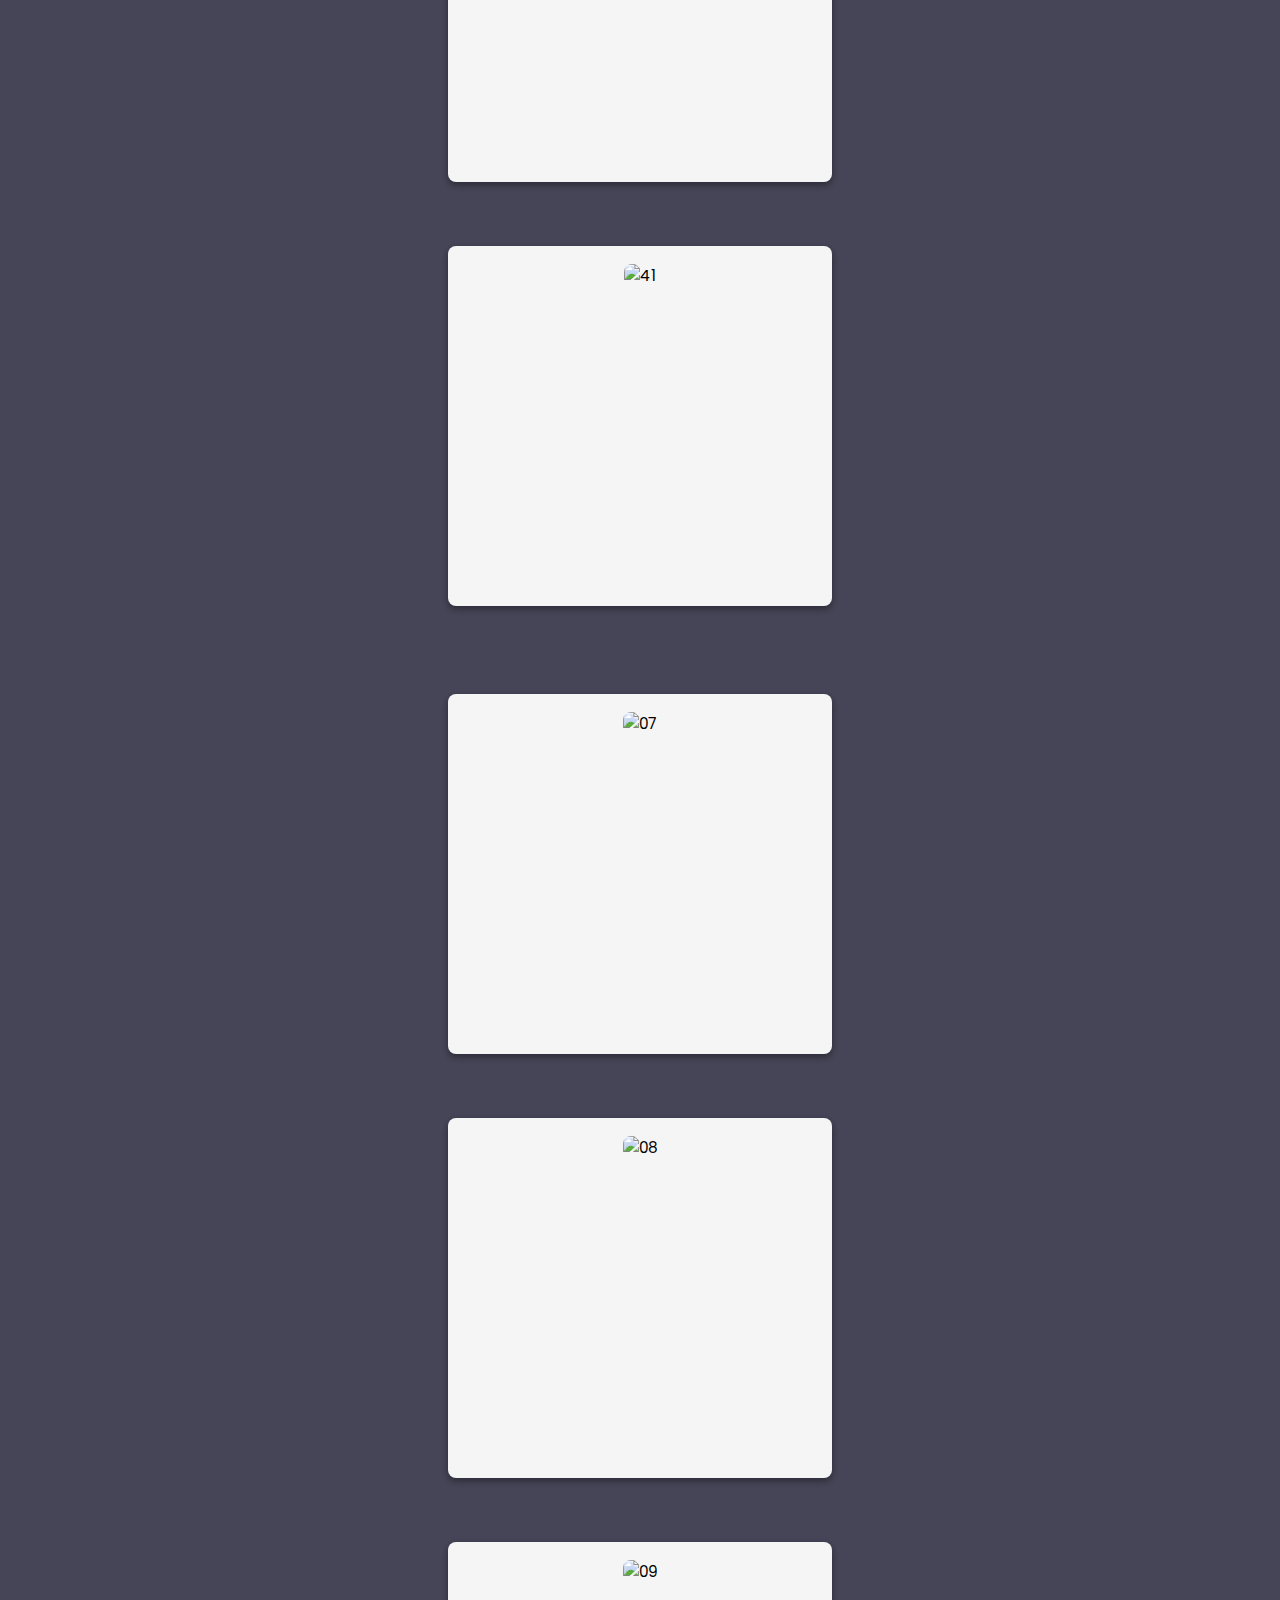
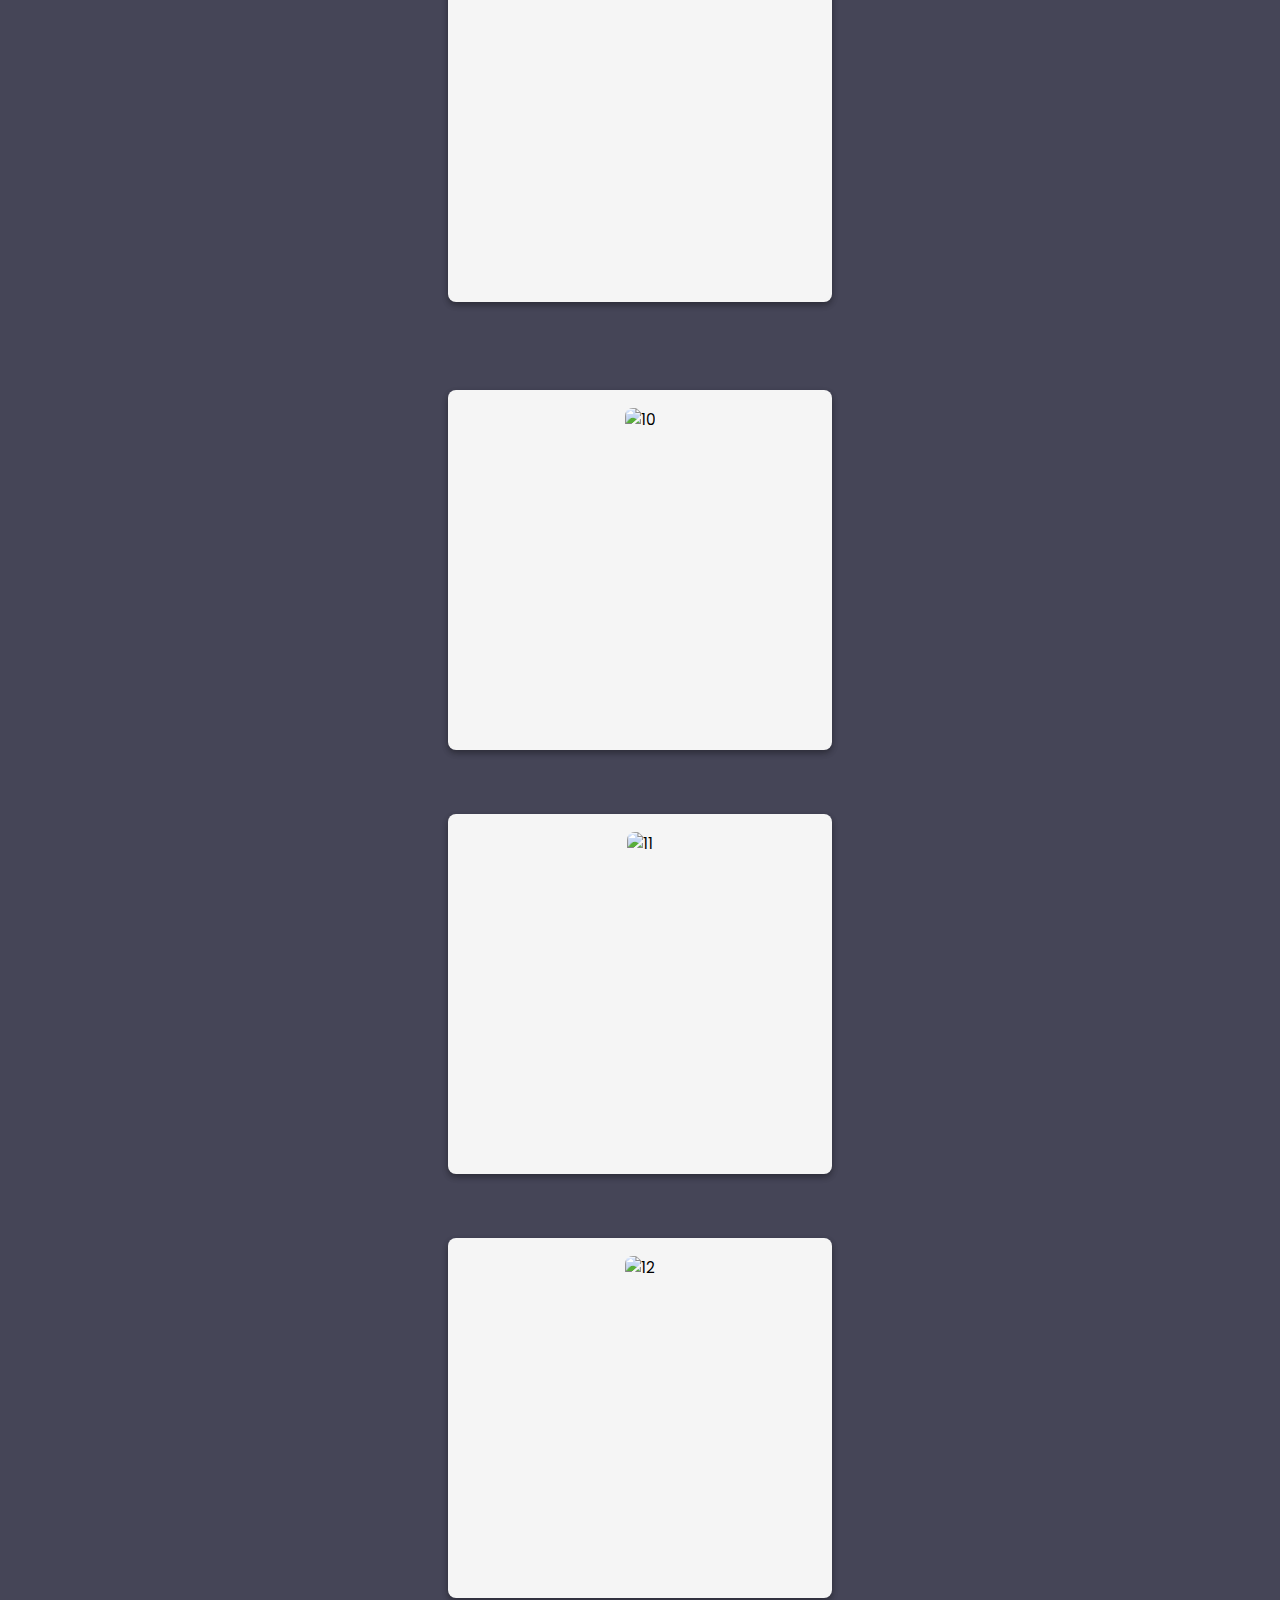
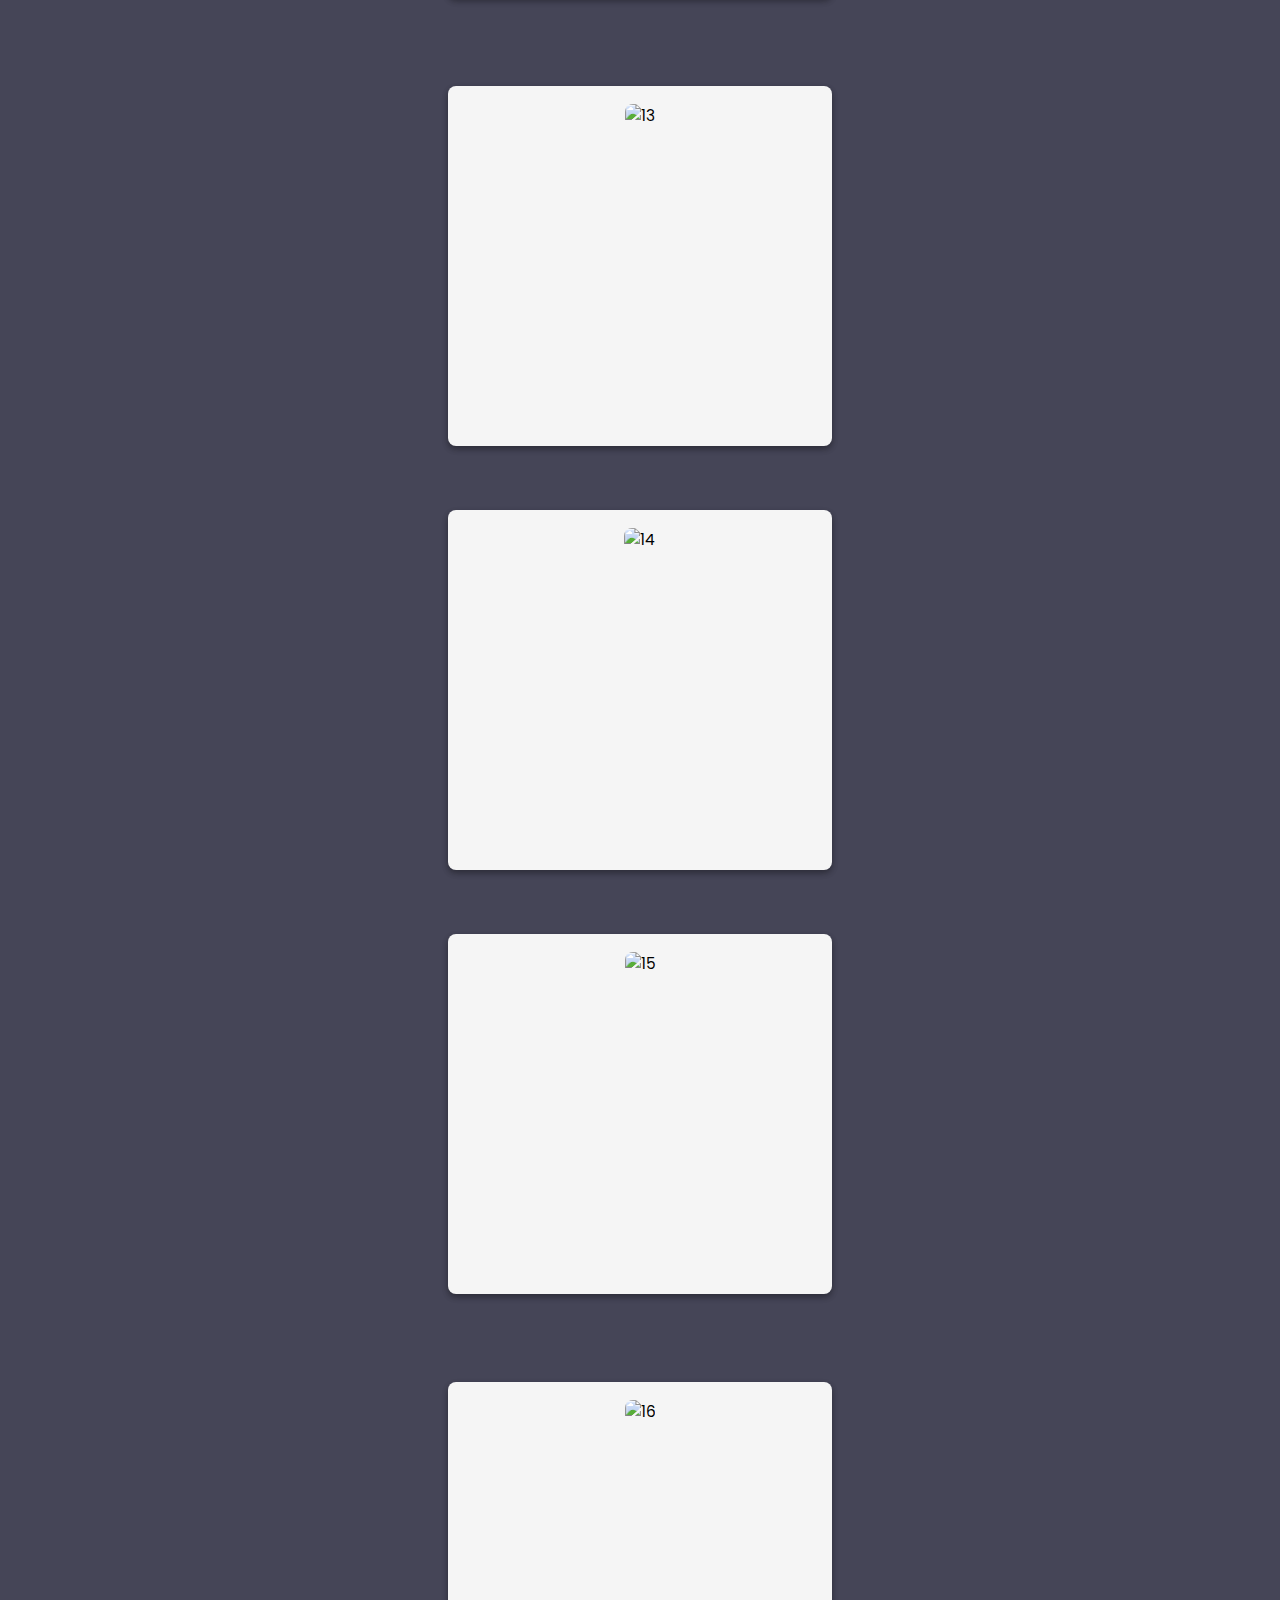
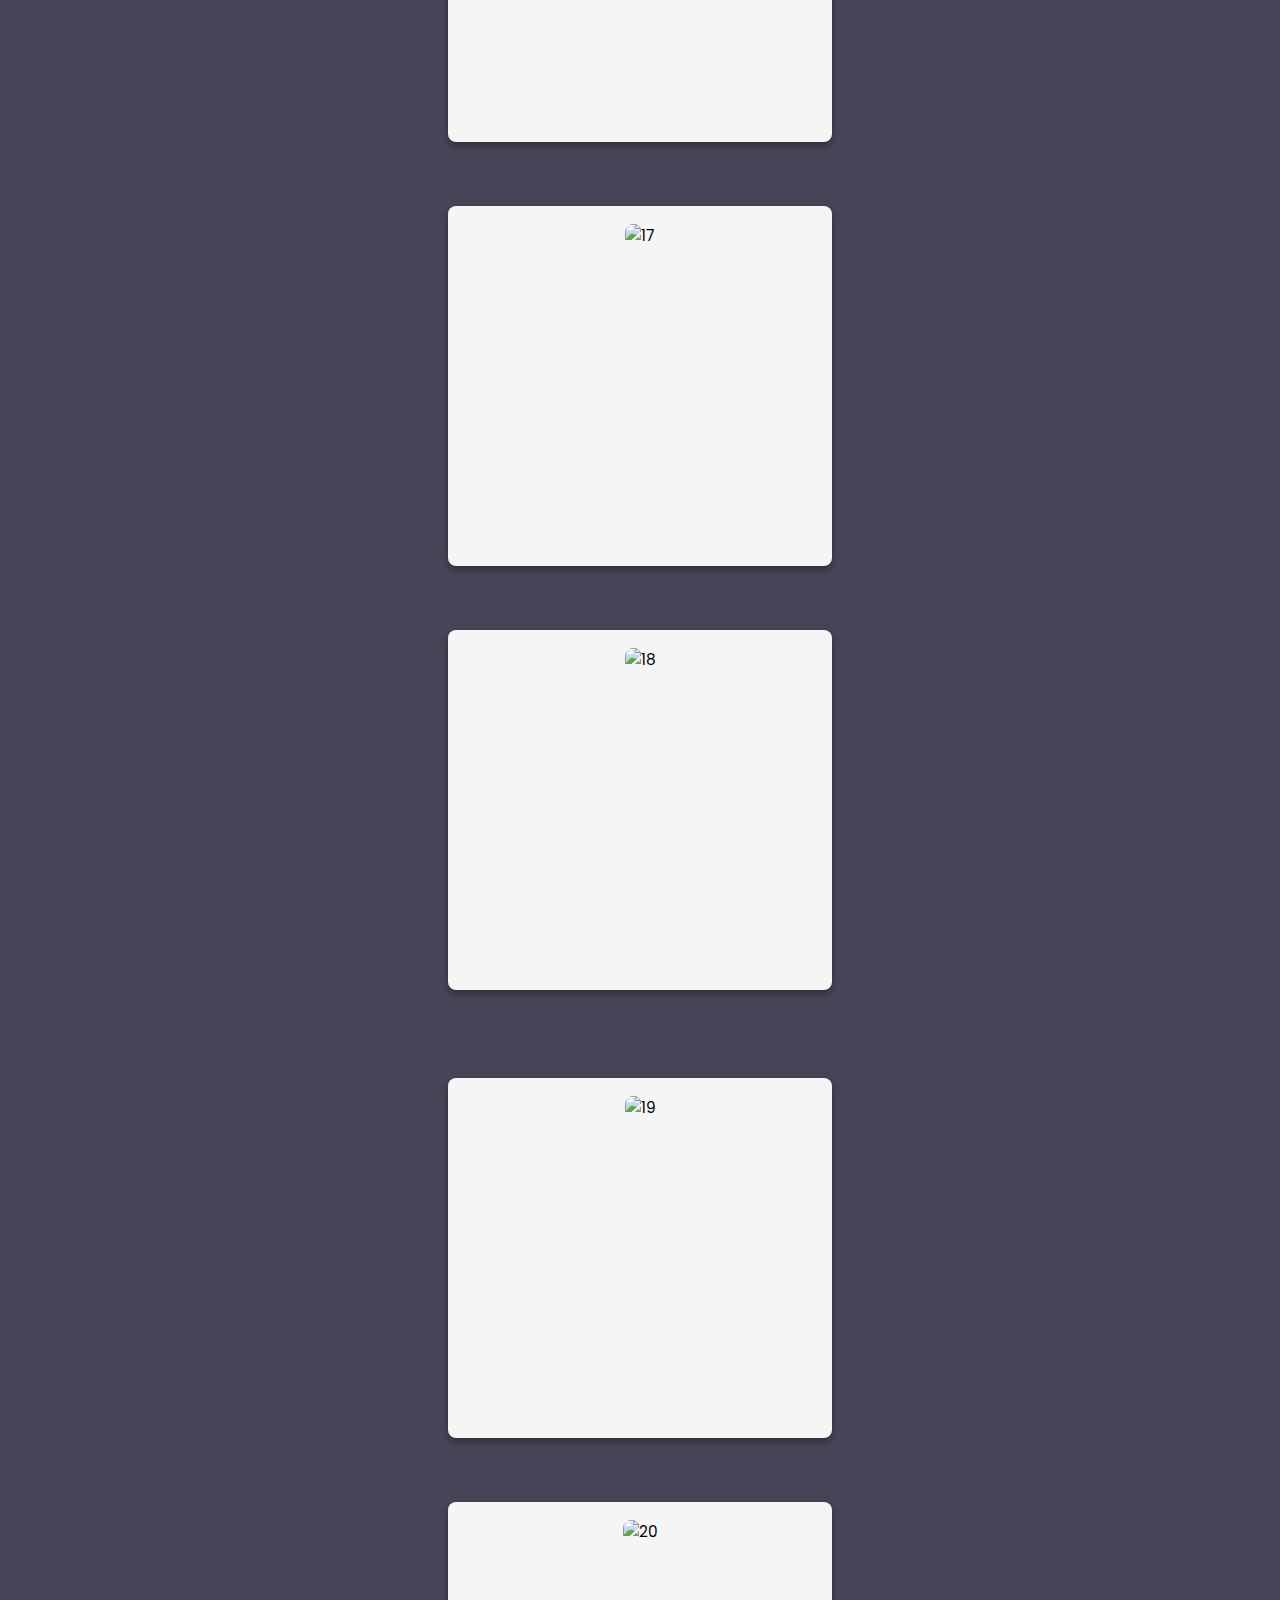
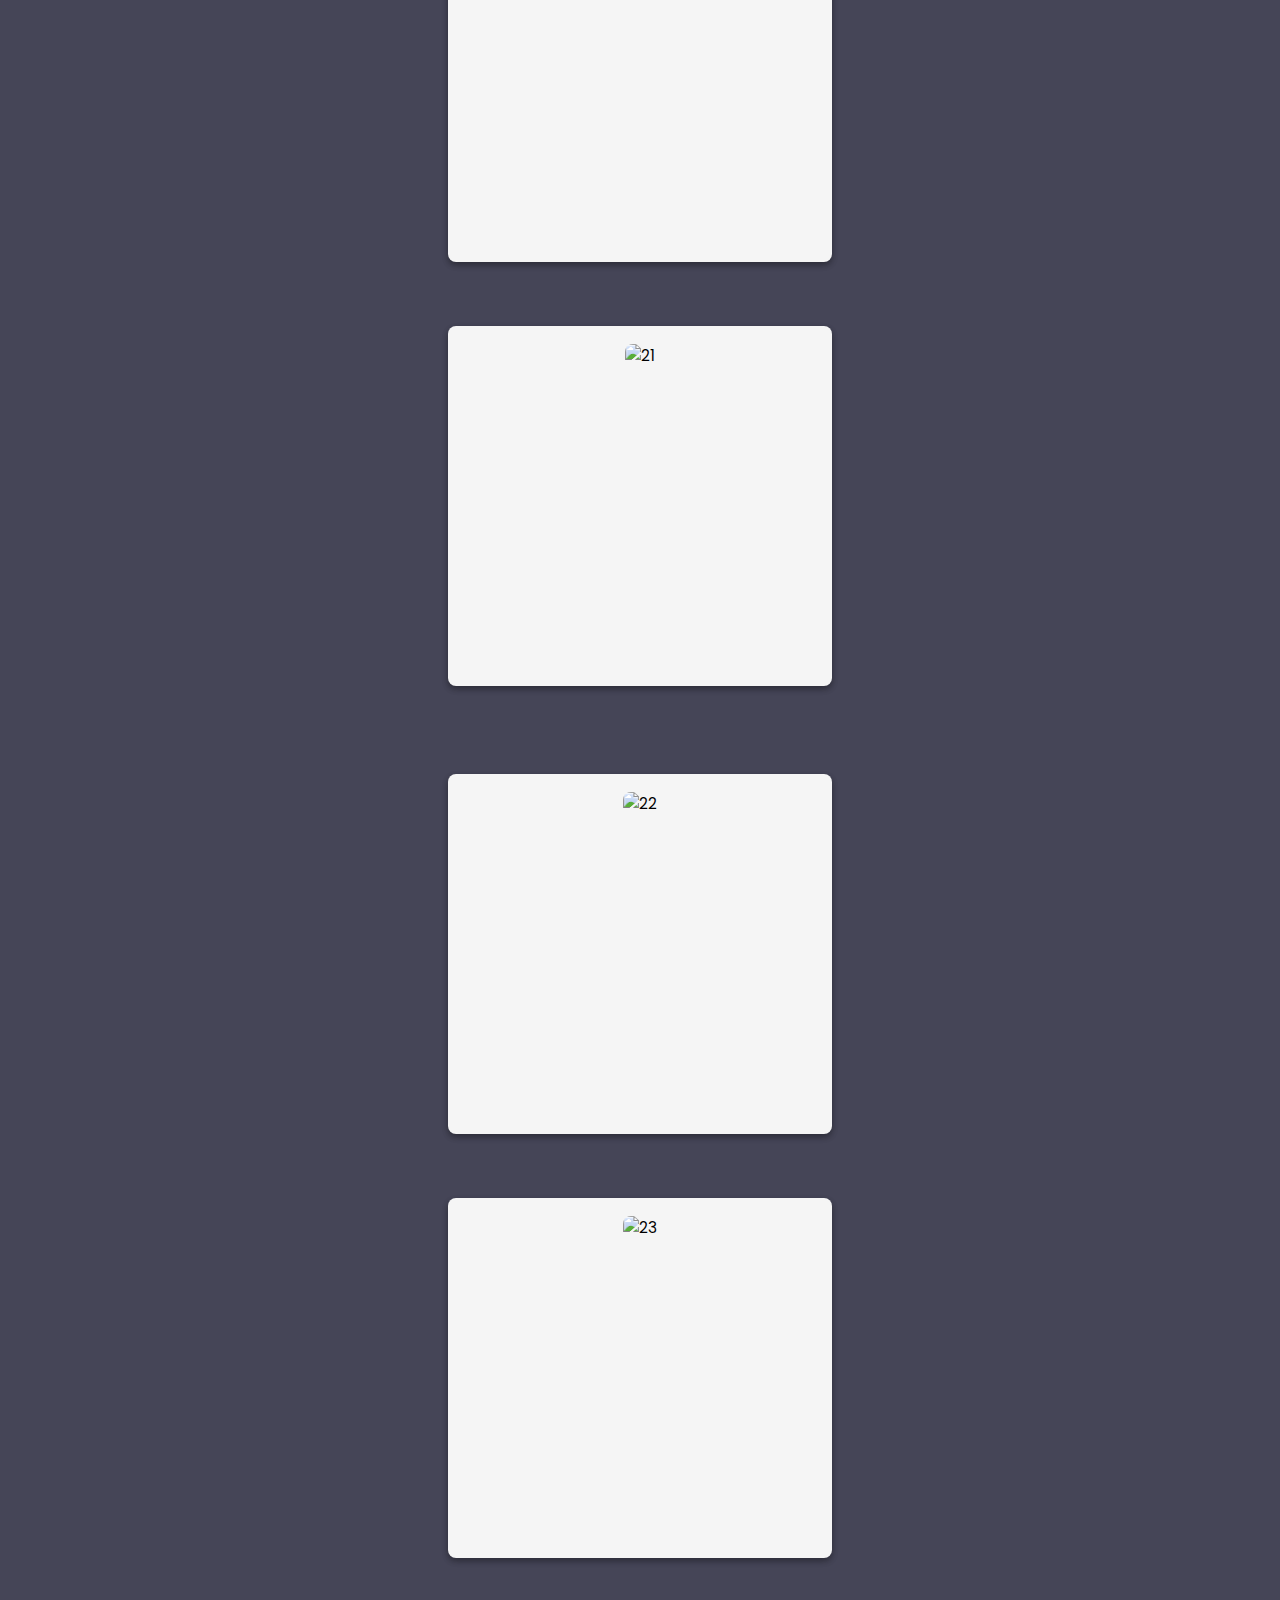
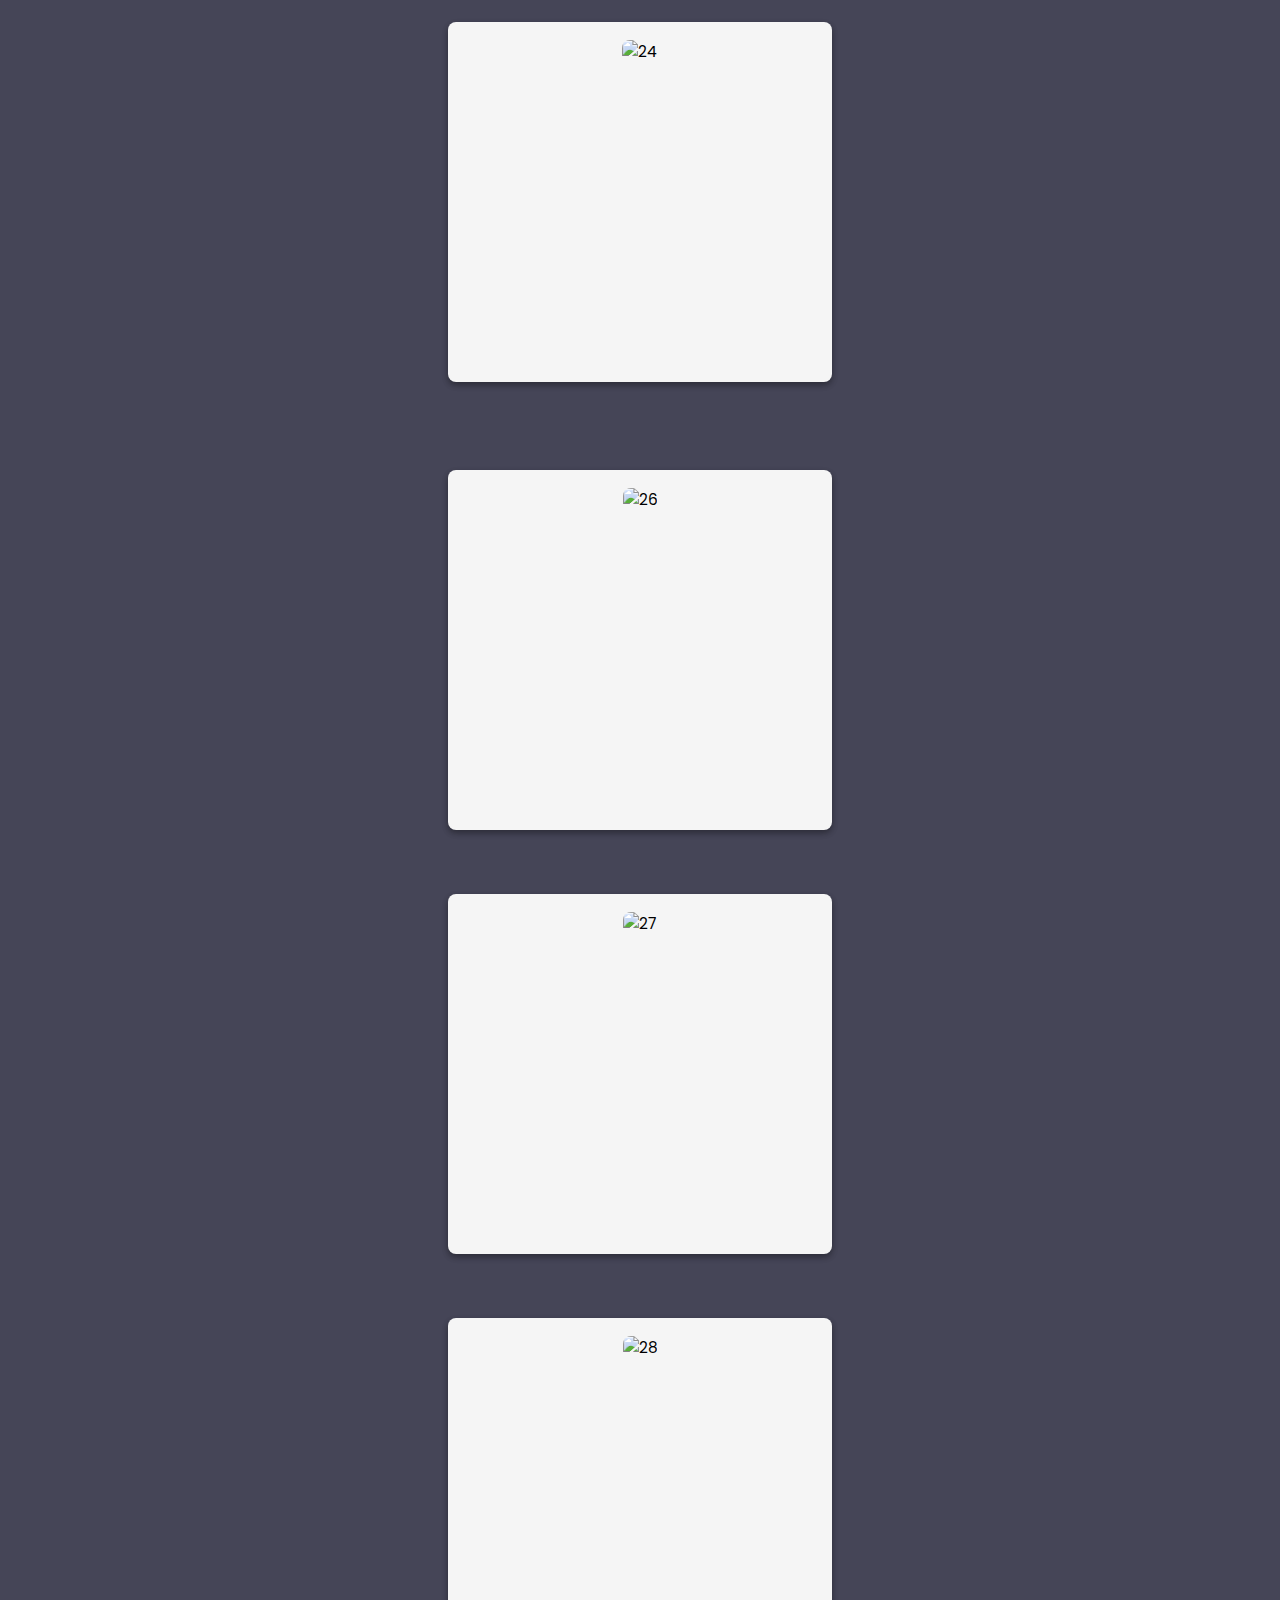
==== commit 14b37652: "Update aboutus.html" ====
--- a/aboutus.html
+++ b/aboutus.html
@@ -10,26 +10,16 @@
 
     <link rel="stylesheet" href="https://cdnjs.cloudflare.com/ajax/libs/font-awesome/4.7.0/css/font-awesome.min.css">
 
-    <link href="https://fonts.googleapis.com/css2?family=Mochiy+Pop+P+One&display=swap" rel="stylesheet">
-
-    <link href="https://fonts.googleapis.com/css2?family=Bebas+Neue&family=Mochiy+Pop+P+One&display=swap"
-        rel="stylesheet">
-    <link href="https://fonts.googleapis.com/css2?family=Poppins:wght@200;300;400;500&display=swap" rel="stylesheet">
-    <link href="https://fonts.googleapis.com/css2?family=Bebas+Neue&family=Dosis:wght@500&family=Mochiy+Pop+P+One&display=swap"
-        rel="stylesheet">
-
-    <link href="https://fonts.googleapis.com/css2?family=Roboto+Mono:wght@100&family=Supermercado+One&display=swap"
-        rel="stylesheet">
-
+    <!-- Consolidated Google Fonts -->
+    <link href="https://fonts.googleapis.com/css2?family=Bebas+Neue&family=Poppins:wght@200;300;400;500&family=Roboto+Mono:wght@100&family=Supermercado+One&display=swap" rel="stylesheet">
 </head>
 
 <body>
     <header>
-
         <div class="container">
             <div class="navbar">
                 <div class="logo">
-                    <img src="Rotaract.png" alt="Rotaract Club" width="190px" height="100px">
+                    <img src="Rotaract.png" alt="Rotaract Club Logo" width="190" height="100">
                 </div>
                 <nav>
                     <ul>
@@ -40,90 +30,60 @@
                     </ul>
                 </nav>
                 <div class="logo">
-                    <img src="Mce logo.png" alt="Malnad College of Engineering" width="150px" height="100px">
-                </div>
-            </div>
+                    <img src="Mce logo.png" alt="Malnad College of Engineering Logo" width="150" height="100">
+                </div>
+            </div>
+        </div>
     </header>
+
     <main>
-        <div class="about1">
-            Hola Rotos!! Welcome to the Rotaract Club of MCE. So glad that you're here.
-        </div>
-        <hr>
-        <div class="about2">
+        <section class="about1">
+            <h1>Hola Rotos!! Welcome to the Rotaract Club of MCE</h1>
+            <p>So glad that you're here.</p>
+        </section>
+        
+        <section class="about2">
             <h2>What is Rotaract exactly?</h2>
-            <br>
-            <br>
-            <p>Rotaract is a global service organization for young adults, empowering them to make a difference in their communities and beyond. Designed for individuals aged 18 and above, Rotaract fosters leadership, professional development, and community engagement through volunteer projects, networking opportunities, and international collaboration.
-            </p>
-            <br>
-            <p>  What We Do:</p>
-            <p>Community Service : Engage in meaningful projects that address local and global challenges.</p>
-            <p>    Leadership Development : Grow as a leader by organizing and leading initiatives.</p>
-            <p>   Professional Networking : Connect with peers, professionals, and mentors for personal and career growth.</p>
-            <p>   Global Connections : Collaborate with Rotaract clubs worldwide, promoting international understanding.</p>
-            <p>  Join Rotaract and be part of a movement that combines service, leadership, and fun to create lasting change.</p>
-        </div>
-        <div class="about2">
-            <h2> Rotaract Club of MCE </h2>
-            <br>
+            <p>Rotaract is a global service organization for young adults, empowering them to make a difference in their communities and beyond. Designed for individuals aged 18 and above, Rotaract fosters leadership, professional development, and community engagement through volunteer projects, networking opportunities, and international collaboration.</p>
+            <h3>What We Do:</h3>
+            <ul>
+                <li><strong>Community Service:</strong> Engage in meaningful projects that address local and global challenges.</li>
+                <li><strong>Leadership Development:</strong> Grow as a leader by organizing and leading initiatives.</li>
+                <li><strong>Professional Networking:</strong> Connect with peers, professionals, and mentors for personal and career growth.</li>
+                <li><strong>Global Connections:</strong> Collaborate with Rotaract clubs worldwide, promoting international understanding.</li>
+            </ul>
+            <p>Join Rotaract and be part of a movement that combines service, leadership, and fun to create lasting change.</p>
+        </section>
+
+        <section class="about2">
+            <h2>Rotaract Club of MCE</h2>
             <h3>Vision</h3>
-            <p>The club is a part of Rotary's youth service partner for young people aged between 18 and
-                30. We provide unique opportunities that assist our members in becoming the community,
-                business and professional leaders of tomorrow. It provides young people with the knowledge
-                and skills that will assist them in their personal development and address the physical and
-                social needs of their communities.</p>
-            <br>
+            <p>The club is a part of Rotary's youth service partner for young people aged between 18 and 30. We provide unique opportunities that assist our members in becoming the community, business, and professional leaders of tomorrow. It provides young people with the knowledge and skills that will assist them in their personal development and address the physical and social needs of their communities.</p>
+
             <h3>Mission</h3>
-            <p>The Rotaract Club's passion for service and excellence is driven by Rotary International's
-                vision of "service above self". Thus, the club commits itself to society and following the motto
-                of Rotaract: fellowship through service, it enables the Rotaractors to make lifelong friends
-                and to give back to the community they live in.</p>    
-            <br>
-        </div>
-        <div class="about2">    
+            <p>The Rotaract Club's passion for service and excellence is driven by Rotary International's vision of "service above self". Thus, the club commits itself to society and following the motto of Rotaract: fellowship through service, it enables the Rotaractors to make lifelong friends and to give back to the community they live in.</p>
+        </section>
+
+        <section class="about2">
             <h2>Serving the Community and Beyond</h2>
-            <br>
-            <p>Sparshaartha : As a part of Reflections The event is for visually
-                challenged students of Blind school, Hassan. This event is our humble effort
-                to value the special talents in them by providing a platform. This event boosts
-                the enthusiasm of specially born children and makes them feel strong and
-                confident.</p>
-                <br>
-            <p>Food kit distribution : Rotaract Club MCE
-                students for volunteering and supporting Rotary Main Hassan 
-                in many social services. Rotaract Club MCE in association with 
-                Rotary Main Hassan distributed food kit for the residents who 
-                lost their houses due to heavy precipitation held at HP Petrol 
-                Bunk MG Road, Hassan.</p>
-                <br>
-            <p>Traffic Awareness : As an initiative for Traffic Awareness, Rotaract Club 
-                MCE students in association with Rotary Main Hassan, Traffic 
-                Police Department and Rotary Tiger created an awareness 
-                about traffic rules and road safety by distributing reflectors for 
-                public in Hassan. Hassan Traffic Police Department really 
-                appreciates the support and Hard work of the club.</p>
-                <br>
-            <p>Sanitary pad distribution : Rotaract Club MCE in association with Rotary Main Hassan conducted an awareness program about the importance of breast 
-                feeding and distributed sanitary napkins in the Government Hospital, 
-                Dudda, Hassan on the occasion of Breast Feeding Week.</p>
-        </div>
-        <h1 class="team">GALLERY</h1>
-
-        <div class="container-1">
-            <div class="flexbox1">
-                <img id="pic" src="photos/01.jpg" alt="01">
-                <br>
-            </div>
-            <br>
-            <div class="flexbox1">
-                <img id="pic" src="photos/02.jpg" alt="02">
-                <br>
-            </div>
-            <br>
-            <div class="flexbox1">
-                <img id="pic" src="photos/03.JPG" alt="03">
-                <br>
-            </div>
+            <p><strong>Sparshaartha:</strong> As a part of Reflections, the event is for visually challenged students of Blind school, Hassan. This event is our humble effort to value the special talents in them by providing a platform. This event boosts the enthusiasm of specially born children and makes them feel strong and confident.</p>
+            <p><strong>Food Kit Distribution:</strong> Rotaract Club MCE students volunteered and supported Rotary Main Hassan in many social services. Rotaract Club MCE, in association with Rotary Main Hassan, distributed food kits to residents who lost their houses due to heavy precipitation at HP Petrol Bunk MG Road, Hassan.</p>
+            <p><strong>Traffic Awareness:</strong> As an initiative for Traffic Awareness, Rotaract Club MCE students, in association with Rotary Main Hassan, Traffic Police Department, and Rotary Tiger, created awareness about traffic rules and road safety by distributing reflectors to the public in Hassan. The Hassan Traffic Police Department appreciates the support and hard work of the club.</p>
+            <p><strong>Sanitary Pad Distribution:</strong> Rotaract Club MCE, in association with Rotary Main Hassan, conducted an awareness program about the importance of breastfeeding and distributed sanitary napkins in the Government Hospital, Dudda, Hassan on the occasion of Breastfeeding Week.</p>
+        </section>
+
+        <section class="gallery">
+            <h1 class="team">GALLERY</h1>
+            <div class="container-1">
+                <div class="flexbox1">
+                    <img id="pic" src="photos/01.jpg" alt="Gallery Image 01">
+                </div>
+                <div class="flexbox1">
+                    <img id="pic" src="photos/02.jpg" alt="Gallery Image 02">
+                </div>
+                <div class="flexbox1">
+                    <img id="pic" src="photos/03.JPG" alt="Gallery Image 03">
+                </div>
             <br>
         </div>
         <br>
@@ -395,15 +355,13 @@
                 <br>
             </div>
             <br>
-        </div>
-        <br>
+        </section>
     </main>
-    <br>
+
     <footer>
         <div class="footer1">
-            <p class="footpara">Copyright &copy; Rotaract Club. All Rights Reserved | Gmail: rotaractclub.mce91@gmail.com </p>
-            <br>
+            <p class="footpara">Copyright &copy; Rotaract Club. All Rights Reserved | Gmail: rotaractclub.mce91@gmail.com</p>
         </div>
     </footer>
 </body>
-</html>+</html>
--- a/gfg.css
+++ b/gfg.css
@@ -2,10 +2,21 @@
     margin: 0;
     padding: 0;
     font-family: 'Poppins',sans-serif;
+    box-sizing: border-box;
 }
 
 body{
     background-color: #2c2c41e1;
+    font-size: 16px;
+    line-height: 1.5;
+}
+
+h2 {
+    margin-bottom: 1rem;
+}
+
+p {
+    margin-bottom: 1rem;
 }
 
 .header{
@@ -13,29 +24,39 @@
     width: 100%;
     background:#21212ce1;
     position: relative;
-}
+    padding: 0 15px;
+}
+
 .navbar{
     display: flex;
-    padding: 20px 50px;
+    padding: 20px;
     align-items: center;
     background: #02021c;
-}
+    flex-wrap: wrap;
+}
+
 nav{
     flex: 1;
     text-align: right;
 }
+
 .logo img{
     transition: 0.8s ease-in-out;
     margin-top: 4px;
     cursor: pointer;
 }
+
 .logo img:hover{
     transform: scale(1.12) rotate(360deg);
 }
+
 nav ul{
-    display: inline-block;
+    display: flex;
     list-style-type: none;
-}
+    padding-left: 0;
+    margin: 0;
+}
+
 nav ul li{
     display: inline-block;
     border: 1px solid #8f7ace;
@@ -45,58 +66,61 @@
     transition: 0.3s;
     cursor: pointer;
 }
+
+nav ul li:hover{
+    background: #c4197a;
+    border: 1px solid #8f7ace;
+    transform: translate(-6px,-6px);
+}
+
 a{
     text-decoration: none;
     color: #8f7ace;
     font-size: 15.5px;
-    font-family: 'Poppins', sans-serif;
-    cursor: pointer;
-}
+    cursor: pointer;
+}
+
 nav ul li:hover a{
     color: #ffffff;
 }
-nav ul li:hover{
-    background: #c4197a;
-    border: 1px solid #8f7ace;
-    transform: translate(-6px,-6px);
-}
-
-  .about1{
-      width: 90%;
-      height: 15vh;
-      margin: auto;
-      background-color: #02021c;
-      box-shadow: rgba(0, 0, 0, 0.16) 0px 3px 6px, rgba(0, 0, 0, 0.23) 0px 3px 6px;
-      border-radius: 1rem;
-      margin-top: 2rem;
-      font-family: 'Poppins', sans-serif;
-      font-weight: 600;
-      color: #ffffff;
-      display: flex;
-      align-items: center;
-      justify-content: center;
-      font-size: 1.8vw;
-      padding-left: 1vw;
-      border-left: 0.3rem solid #8f7ace;
-  }
-  .about1:hover{
+
+.about1{
+    width: 90%;
+    height: 15vh;
+    margin: auto;
+    background-color: #02021c;
+    box-shadow: rgba(0, 0, 0, 0.16) 0px 3px 6px, rgba(0, 0, 0, 0.23) 0px 3px 6px;
+    border-radius: 1rem;
+    margin-top: 2rem;
+    font-weight: 600;
+    color: #ffffff;
+    display: flex;
+    align-items: center;
+    justify-content: center;
+    font-size: 1.8vw;
+    padding-left: 1vw;
+    border-left: 0.3rem solid #8f7ace;
+    text-align: center;
+}
+
+.about1:hover{
     transition: transform .2s ease;
     box-shadow: rgba(0, 0, 0, 0.3) 0px 19px 38px, rgba(0, 0, 0, 0.22) 0px 15px 12px;
-  }
-  hr{
-      width: 90%;
-      margin: auto;
-      margin-top: 2rem;
-      border: 1.5px solid #8f7ace;
-      border-radius: 1em;
-  }
+}
+
+hr{
+    width: 90%;
+    margin: auto;
+    margin-top: 2rem;
+    border: 1.5px solid #8f7ace;
+    border-radius: 1em;
+}
+
 .about2{
     width: 90%;
-    height: 80%;
     margin: auto;
     margin-top: 2rem;
-    padding-left: 1vh;
-    padding-right: 1vh;
+    padding: 20px;
     color: white;
     text-align: center;
     background-color: #02021c;
@@ -107,72 +131,40 @@
 }
 
 .about2 h2{
-    font-family: 'Poppins',sans-serif;
     color: #c21252;
     font-size: 40px;
 }
 
 .about2 p{
-    
-    font-family: 'Poppins', sans-serif;
     font-size: 1.2em;
     text-align: justify;
-    padding-left: 40px;
-    padding-right: 40px;
-}
+    padding: 0 40px;
+}
+
 .about2:hover{
     transition: transform .2s ease;
-    box-shadow: rgba(0, 0, 0, 0.3) 0px 19px 38px, rgba(0, 0, 0, 0.22) 0px 15px 12px
+    box-shadow: rgba(0, 0, 0, 0.3) 0px 19px 38px, rgba(0, 0, 0, 0.22) 0px 15px 12px;
 }
 
 .team{
-    font-family: 'Poppins',sans-serif;
     text-align: center;
     color: white;
     margin-top: 3rem;
     font-size: 50px;
 }
+
 .flexbox1{
-    margin-top: -50px;
-}
-.flexbox1 h2{
-    font-family:'Poppins',sans-serif;
-    font-size: 23px;
-}
-@media(min-width: 768px) {
-    .container-1 {
-        display: flex;
-        flex-direction: column;
-        flex-wrap: wrap;
-        -ms-flex-align: center;
-        justify-content: center;
-        justify-content: space-around;
-        align-items: center;
-        width: 100%;
-        margin: auto;
-        margin-top: 10vh;
-        padding-top: 10vh;
-        padding-bottom: 0vh;
-        height: 40vh;
-        background-color: #02021c;
-        box-shadow: rgba(50, 50, 93, 0.25) 0px 30px 60px -12px inset, rgba(0, 0, 0, 0.3) 0px 18px 36px -18px inset;
-    }
-}
-
-.flexbox1 {
     padding-top: 2vh;
-    padding-left: 0vh;
-    padding-right: 0vh;
     background-color: whitesmoke;
     color: black;
     font-size: 1.2vw;
     border-radius: 0.5rem;
     height: 40vh;
-    line-height-step: 0.5vh;
     width: 30vw;
+    text-align: center;
+    margin: 20px auto;
+    box-shadow: rgba(0, 0, 0, 0.16) 0px 3px 6px, rgba(0, 0, 0, 0.23) 0px 3px 6px;
     transition: .2s ease;
-    text-align: center;
-    box-shadow: rgba(0, 0, 0, 0.16) 0px 3px 6px, rgba(0, 0, 0, 0.23) 0px 3px 6px;
 }
 
 .flexbox1:hover {
@@ -181,23 +173,25 @@
 }
 
 #pic{
-    width: 30vw;
-    height: 40vh;
+    width: 100%;
+    height: auto;
     border-radius: 0.5rem;
 }
 
 .footer1 {
     background-color: #8f7ace;
     color: white;
-    height: 10vh;
-    margin: 0px;
-    line-height: 5vh;
-    text-align: center;
-}
+    height: auto;
+    padding: 20px;
+    text-align: center;
+}
+
 .footer1 p{
+    margin: 0;
     padding-top: 15px;
     font-size: 15px;
 }
+
 .button {
     border-radius: 0.5rem;
     background-color: #8f7ace;
@@ -205,35 +199,90 @@
     color: #FFFFFF;
     text-align: center;
     font-size: 1vw;
-    padding: 1vh;
+    padding: 10px;
     width: 55%;
     transition: all 0.5s;
     cursor: pointer;
-    margin: auto;
-    margin-bottom: 10vh;
-  }
-  
-  .button span {
+    margin: 20px auto;
+    display: block;
+}
+
+.button span {
     cursor: pointer;
     display: inline-block;
     position: relative;
     transition: 0.5s;
-  }
-  
-  .button span:after {
+}
+
+.button span:after {
     content: '\00bb';
     position: absolute;
     opacity: 0;
     top: 0;
     right: -5%;
     transition: 0.5s;
-  }
-  
-  .button:hover span {
+}
+
+.button:hover span {
     padding-right: 1.5rem;
-  }
-  
-  .button:hover span:after {
+}
+
+.button:hover span:after {
     opacity: 1;
     right: 0;
-  }+}
+
+@media (max-width: 1024px) {
+    .about1, .about2, .flexbox1 {
+        width: 95%;
+        font-size: 3vw;
+    }
+
+    .about2 p {
+        padding: 0 20px;
+    }
+
+    .navbar {
+        padding: 10px;
+    }
+
+    .navbar nav ul li {
+        padding: 5px 10px;
+    }
+}
+
+@media (max-width: 768px) {
+    .navbar {
+        flex-direction: column;
+    }
+
+    nav ul {
+        text-align: left;
+        flex-direction: column;
+        align-items: flex-start;
+    }
+
+    .navbar nav ul li {
+        margin: 10px 0;
+    }
+
+    .header {
+        padding: 10px;
+    }
+
+    .about1, .about2, .flexbox1 {
+        width: 95%;
+        font-size: 4vw;
+        padding: 15px;
+    }
+
+    .footer1 {
+        padding: 10px;
+    }
+
+    .button {
+        font-size: 3.5vw;
+        padding: 10px;
+        width: 90%;
+    }
+}
